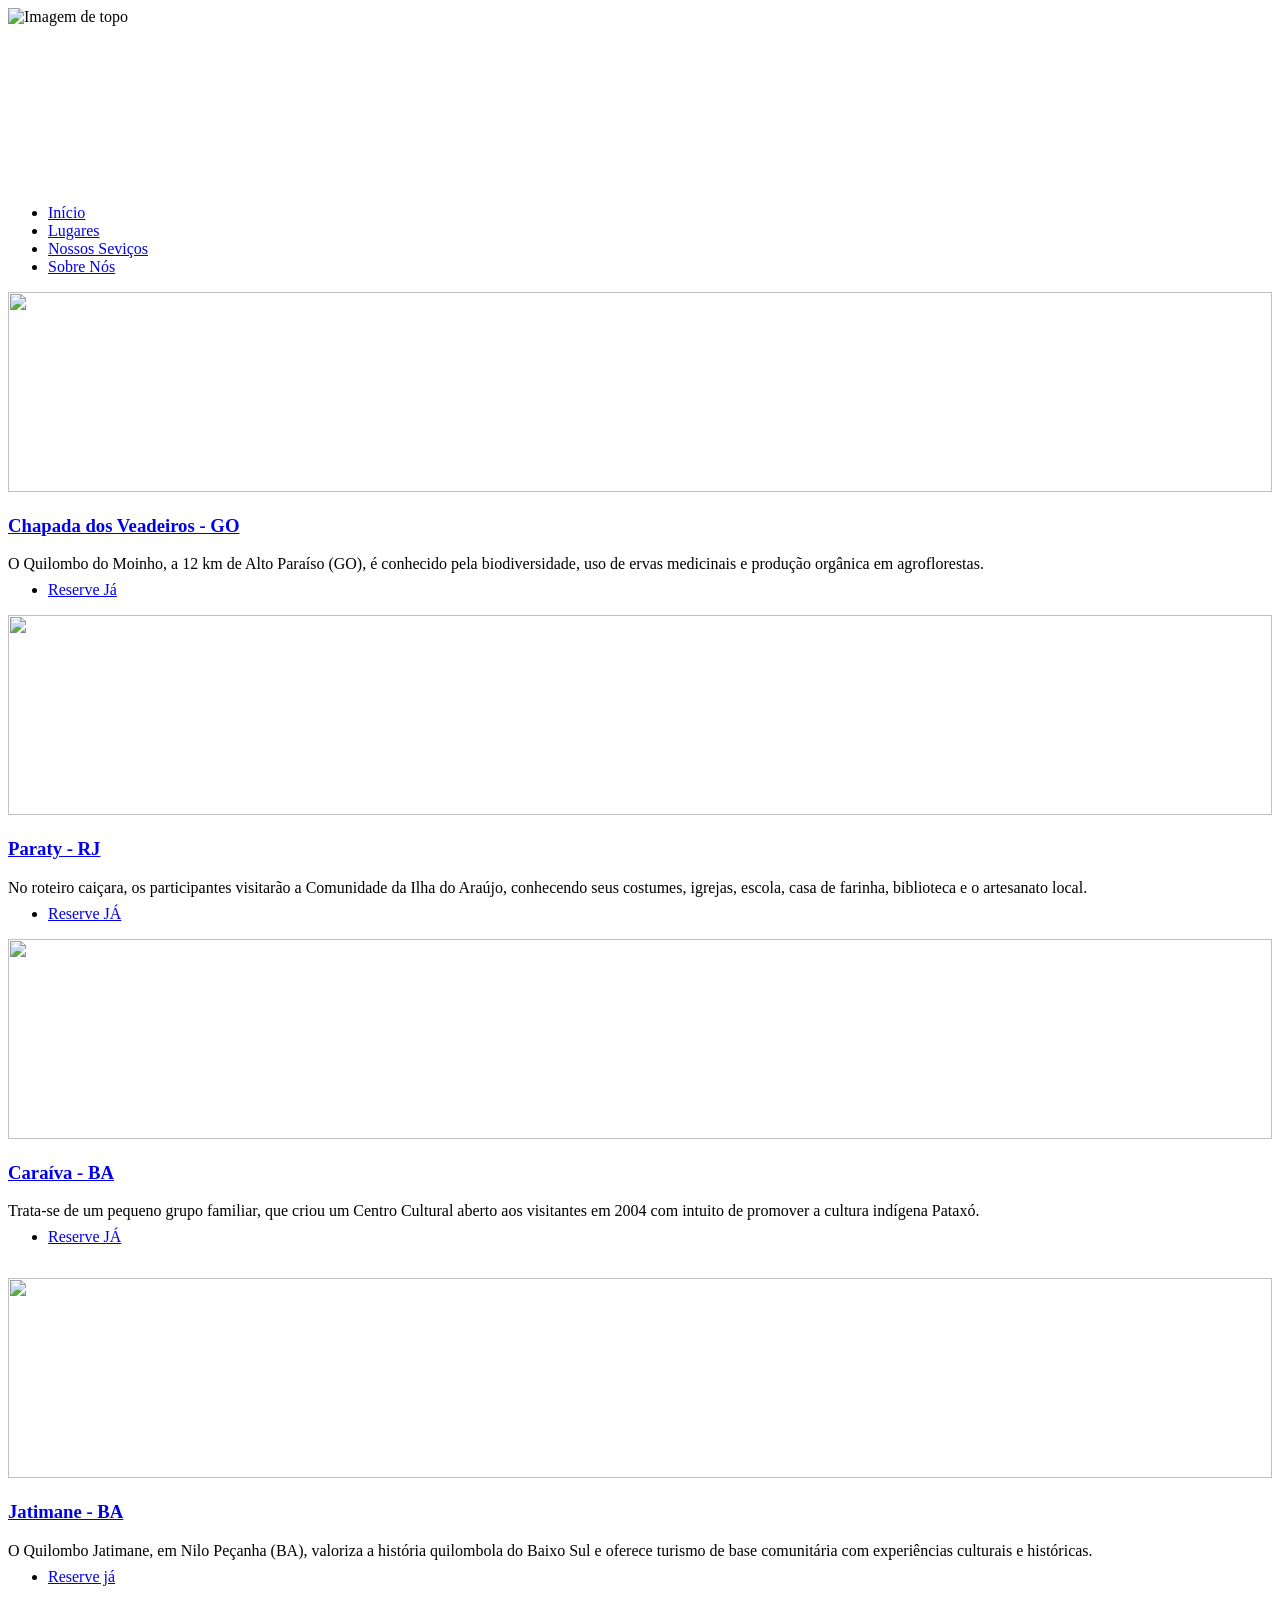
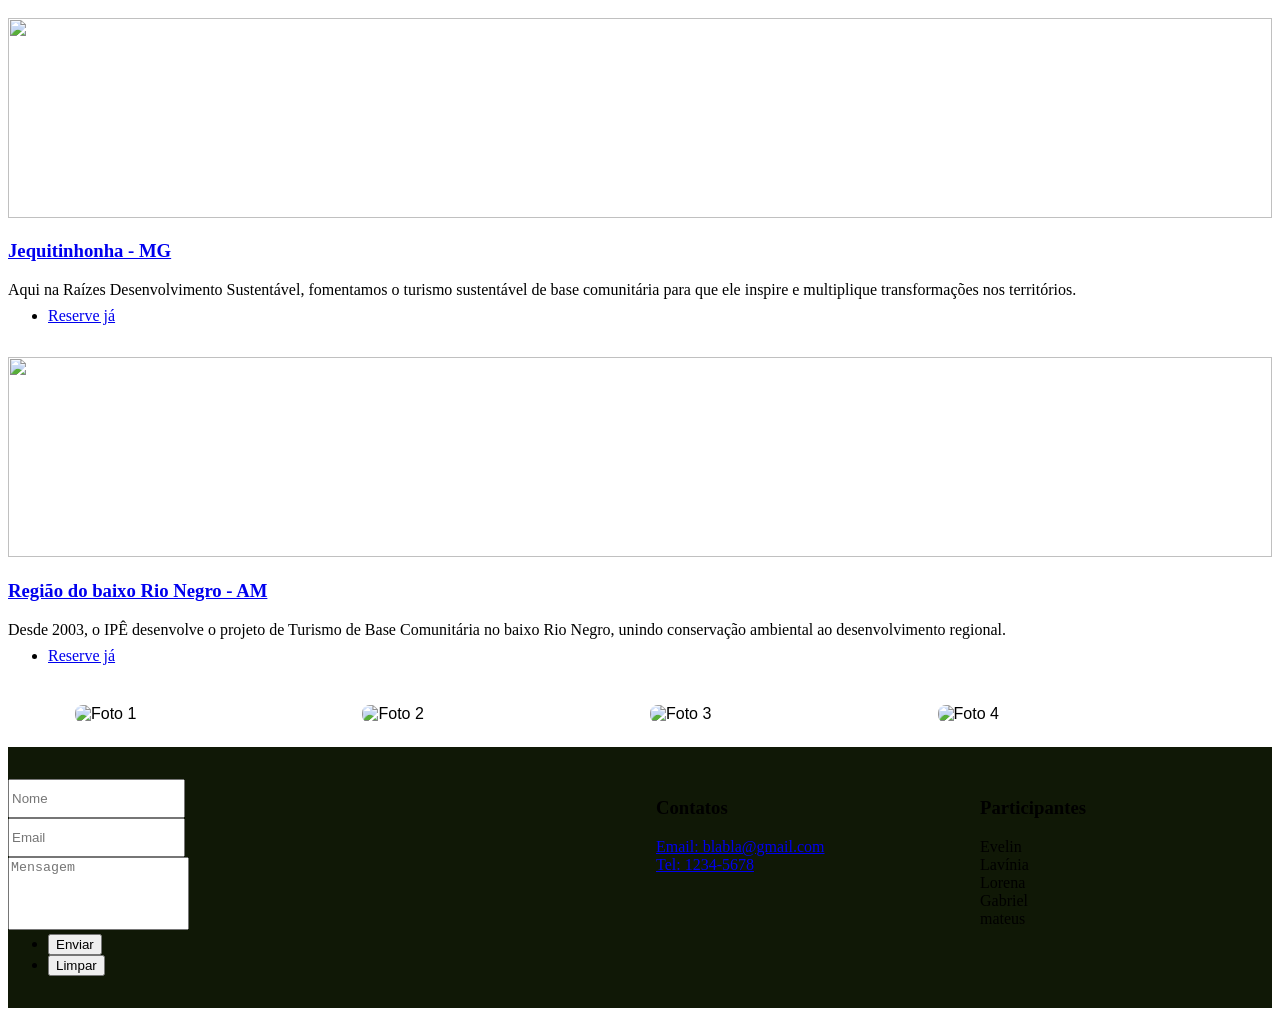
==== left-sidebar.html @ 78291ead "Add files via upload" ====
<!DOCTYPE HTML>

<html>
	<head>
		<title>Produção Textual II</title>
		<meta charset="utf-8" />
		<meta name="viewport" content="width=device-width, initial-scale=1, user-scalable=no" />
		<link rel="stylesheet" href="assets/css/main.css" />
	</head>
	<body class="homepage is-preload">
		<div id="page-wrapper">

<!-- Topo com imagem de fundo -->
<section id="header" class="wrapper" style="position: relative; overflow: hidden; height: 180px;">
  <img src="images/fotobanner.jpg"
       alt="Imagem de topo"
       style="position: absolute; top: 0; left: 0; width: 100%; height: 100%; object-fit: cover; z-index: 0;">
</section>


</section>
			<!-- Menu no topo da página com as opções para o usuário escolher -->
		<nav id="nav">
			<ul>
				<li><a href="index.html">Início</a></li>
				<li><a href="left-sidebar.html">Lugares</a></li>
				<li><a href="nossosservicos.html">Nossos Seviços</a></li>
				<li><a href="no-sidebar.html">Sobre Nós</a></li>
			</ul>
		</nav>
	</section>
 

<!-- Posição dos negocinhos -->
<section id="highlights" class="wrapper style3">
  <div class="container">
    <div class="row aln-center">
      <!-- Primeira linha -->
       

      <div class="col-4 col-12-medium">
        <section class="highlight">
          <a href="#" class="image featured"><img src="images/IMG_1637-1-1200x800-1.jpg" alt="" style="width: 100%; height: 200px; object-fit: cover;" /></a>
          <h3><a href="https://www.gov.br/turismo/pt-br/assuntos/noticias/ultima-visita-tecnica-do-projeto-experiencias-do-brasil-original-acontece-na-chapada-dos-veadeiros-go">Chapada dos Veadeiros - GO</a></h3>
          <p style="margin-bottom: 0.5em;">O Quilombo do Moinho, a 12 km de Alto Paraíso (GO), é conhecido pela biodiversidade, uso de ervas medicinais e produção orgânica em agroflorestas.</p>
          <ul class="actions" style="margin-top: 0.5em;">
            <li><a href="#" class="button style1">Reserve Já</a></li>
          </ul>
        </section>
      </div>
      <div class="col-4 col-12-medium">
        <section class="highlight">
          <a href="#" class="image featured"><img src="images/parati.jpg" alt="" style="width: 100%; height: 200px; object-fit: cover;" /></a>
          <h3><a href="https://www.paratytours.com.br/pt-BR/passeios/cultural/roteiro-caicara">Paraty - RJ</a></h3>
          <p style="margin-bottom: 0.5em;">No roteiro caiçara, os participantes visitarão a Comunidade da Ilha do Araújo, conhecendo seus costumes, igrejas, escola, casa de farinha, biblioteca e o artesanato local.</p>
          <ul class="actions" style="margin-top: 0.5em;">
            <li><a href="#" class="button style1">Reserve JÁ</a></li>
          </ul>
        </section>
      </div>
      <div class="col-4 col-12-medium">
        <section class="highlight">
          <a href="#" class="image featured"><img src="images/boi.jpg" alt="" style="width: 100%; height: 200px; object-fit: cover;" /></a>
          <h3><a href="https://caraiva.com.br/porto-do-boi/">Caraíva - BA</a></h3>
          <p style="margin-bottom: 0.5em;">Trata-se de um pequeno grupo familiar, que criou um Centro Cultural aberto aos visitantes em 2004 com intuito de promover a cultura indígena Pataxó.</p>
          <ul class="actions" style="margin-top: 0.5em;">
            <li><a href="#" class="button style1">Reserve JÁ</a></li>
          </ul>
        </section>
      </div>

      <!-- Segunda linha, com espaço acima -->
      <div class="col-4 col-12-medium" style="margin-top: 2em;">
        <section class="highlight">
          <a href="#" class="image featured"><img src="images/algumlugar1.jpg" alt="" style="width: 100%; height: 200px; object-fit: cover;" /></a>
          <h3><a href="https://www.ba.gov.br/sdr/noticias/2023-09/9944/turismo-de-base-comunitaria-valoriza-cultura-quilombola-do-baixo-sul-da-bahia">Jatimane - BA</a></h3>
          <p style="margin-bottom: 0.5em;">O Quilombo Jatimane, em Nilo Peçanha (BA), valoriza a história quilombola do Baixo Sul e oferece turismo de base comunitária com experiências culturais e históricas.</p>
          <ul class="actions" style="margin-top: 0.5em;">
            <li><a href="#" class="button style1">Reserve já</a></li>
          </ul>
        </section>
      </div>
      <div class="col-4 col-12-medium" style="margin-top: 2em;">
        <section class="highlight">
          <a href="#" class="image featured"><img src="images/mg.jpg" alt="" style="width: 100%; height: 200px; object-fit: cover;" /></a>
          <h3><a href="https://raizesds.com.br/pt/servicos_raizes/fomento-ao-turismo-de-base-comunitaria/">Jequitinhonha - MG</a></h3>
          <p style="margin-bottom: 0.5em;">Aqui na Raízes Desenvolvimento Sustentável, fomentamos o turismo sustentável de base comunitária para que ele inspire e multiplique transformações nos territórios.</p>
          <ul class="actions" style="margin-top: 0.5em;">
            <li><a href="#" class="button style1">Reserve já</a></li>
          </ul>
        </section>
      </div>
      <div class="col-4 col-12-medium" style="margin-top: 2em;">
        <section class="highlight">
          <a href="#" class="image featured"><img src="images/rione.jpeg" alt="" style="width: 100%; height: 200px; object-fit: cover;" /></a>
          <h3><a href="https://ipe.org.br/turismo-de-base-comunitaria/">Região do baixo Rio Negro - AM</a></h3>
          <p style="margin-bottom: 0.5em;">Desde 2003, o IPÊ desenvolve o projeto de Turismo de Base Comunitária no baixo Rio Negro, unindo conservação ambiental ao desenvolvimento regional.</p>
          <ul class="actions" style="margin-top: 0.5em;">
            <li><a href="#" class="button style1">Reserve já</a></li>
          </ul>
        </section>
      </div>
    </div>
  </div>
</section>




<!-- GALERIA DE IMAGENS -->
<section style="
  padding: 1.5em;
  background-color: #ffffff;
  font-family: Arial, sans-serif;
">

  <!-- Grade de imagens -->
  <div id="galeria" style="
    display: flex;
    flex-wrap: wrap;
    justify-content: center;
    gap: 20px;
  ">
    <!-- Imagem 1 -->
    <img src="images/foto1.jpg" alt="Foto 1" class="img-galeria" style="
      width: 22%;
      height: auto;
      border-radius: 8px;
    ">

    <!-- Imagem 2 -->
    <img src="images/foto5.jpg" alt="Foto 2" class="img-galeria" style="
      width: 22%;
      height: auto;
      border-radius: 8px;
    ">

    <!-- Imagem 3 -->
    <img src="images/foto3.jpg" alt="Foto 3" class="img-galeria" style="
      width: 22%;
      height: auto;
      border-radius: 8px;
    ">

    <!-- Imagem 4 -->
    <img src="images/foto4.jpg" alt="Foto 4" class="img-galeria" style="
      width: 22%;
      height: auto;
      border-radius: 8px;
    ">
  </div>

  <!-- Media Query para responsividade -->
  <style>
    @media (max-width: 768px) {
      .img-galeria {
        width: 45% !important; /* Duas por linha */
      }
    }

    @media (max-width: 480px) {
      .img-galeria {
        width: 100% !important; /* Uma por linha */
      }
    }
  </style>
</section>







<!-- Rodapé -->
<footer>
  <section id="footer" class="wrapper" style="padding: 2em 0; background: #101806;">
    <div class="container" style="display: flex; flex-wrap: wrap; gap: 2em; align-items: flex-start;">

      <!-- Coluna do formulário -->
      <div class="col-6 col-12-medium" style="flex: 1;">
        <section>
          <form method="post" action="#">
            <div class="row gtr-25">
              <div class="col-6 col-12-small">
                <input type="text" name="name" id="contact-name" placeholder="Nome" style="height: 2.5em;" />
              </div>
              <div class="col-6 col-12-small">
                <input type="email" name="email" id="contact-email" placeholder="Email" style="height: 2.5em;" />
              </div>
              <div class="col-12">
                <textarea name="message" id="contact-message" placeholder="Mensagem" rows="3" style="resize: none; height: 5em;"></textarea>
              </div>
              <div class="col-12">
                <ul class="actions" style="margin: 0;">
                  <li><input type="submit" class="style1" value="Enviar" /></li>
                  <li><input type="reset" class="style2" value="Limpar" /></li>
                </ul>
              </div>
            </div>
          </form>
        </section>
      </div>

      <!-- Coluna de contatos: Endereço, Social, Email e Telefone lado a lado -->
      <div class="col-6 col-12-medium" style="flex: 1;">
        <section class="feature-list small">
          <div style="display: flex; flex-wrap: wrap; gap: 2em; justify-content: space-between;">

            <!-- Endereço -->
            <div style="flex: 1; min-width: 200px;">
              <section>
                <h3 class="icon solid fa-home">Contatos</h3>
                <p>
					<a href="#">Email: blabla@gmail.com</a><br />
					<a href="#">Tel: 1234-5678</a><br />
                </p>
              </section>
            </div>

            <!-- Redes Sociais -->
            <div style="flex: 1; min-width: 200px;">
              <section>
                <h3 class="icon solid fa-comment">Participantes</h3>
                <p>
                  <a>Evelin</a><br />
                  <a>Lavínia</a><br />
                  <a>Lorena</a><br />
                  <a>Gabriel</a><br />
                  <a>mateus</a><br />
                </p>
              </section>
            </div>

            <!-- Email -->
            <div style="flex: 1; min-width: 200px;">


		<!-- Scripts -->
			<script src="assets/js/jquery.min.js"></script>
			<script src="assets/js/jquery.dropotron.min.js"></script>
			<script src="assets/js/browser.min.js"></script>
			<script src="assets/js/breakpoints.min.js"></script>
			<script src="assets/js/util.js"></script>
			<script src="assets/js/main.js"></script>

	</body>
</html>
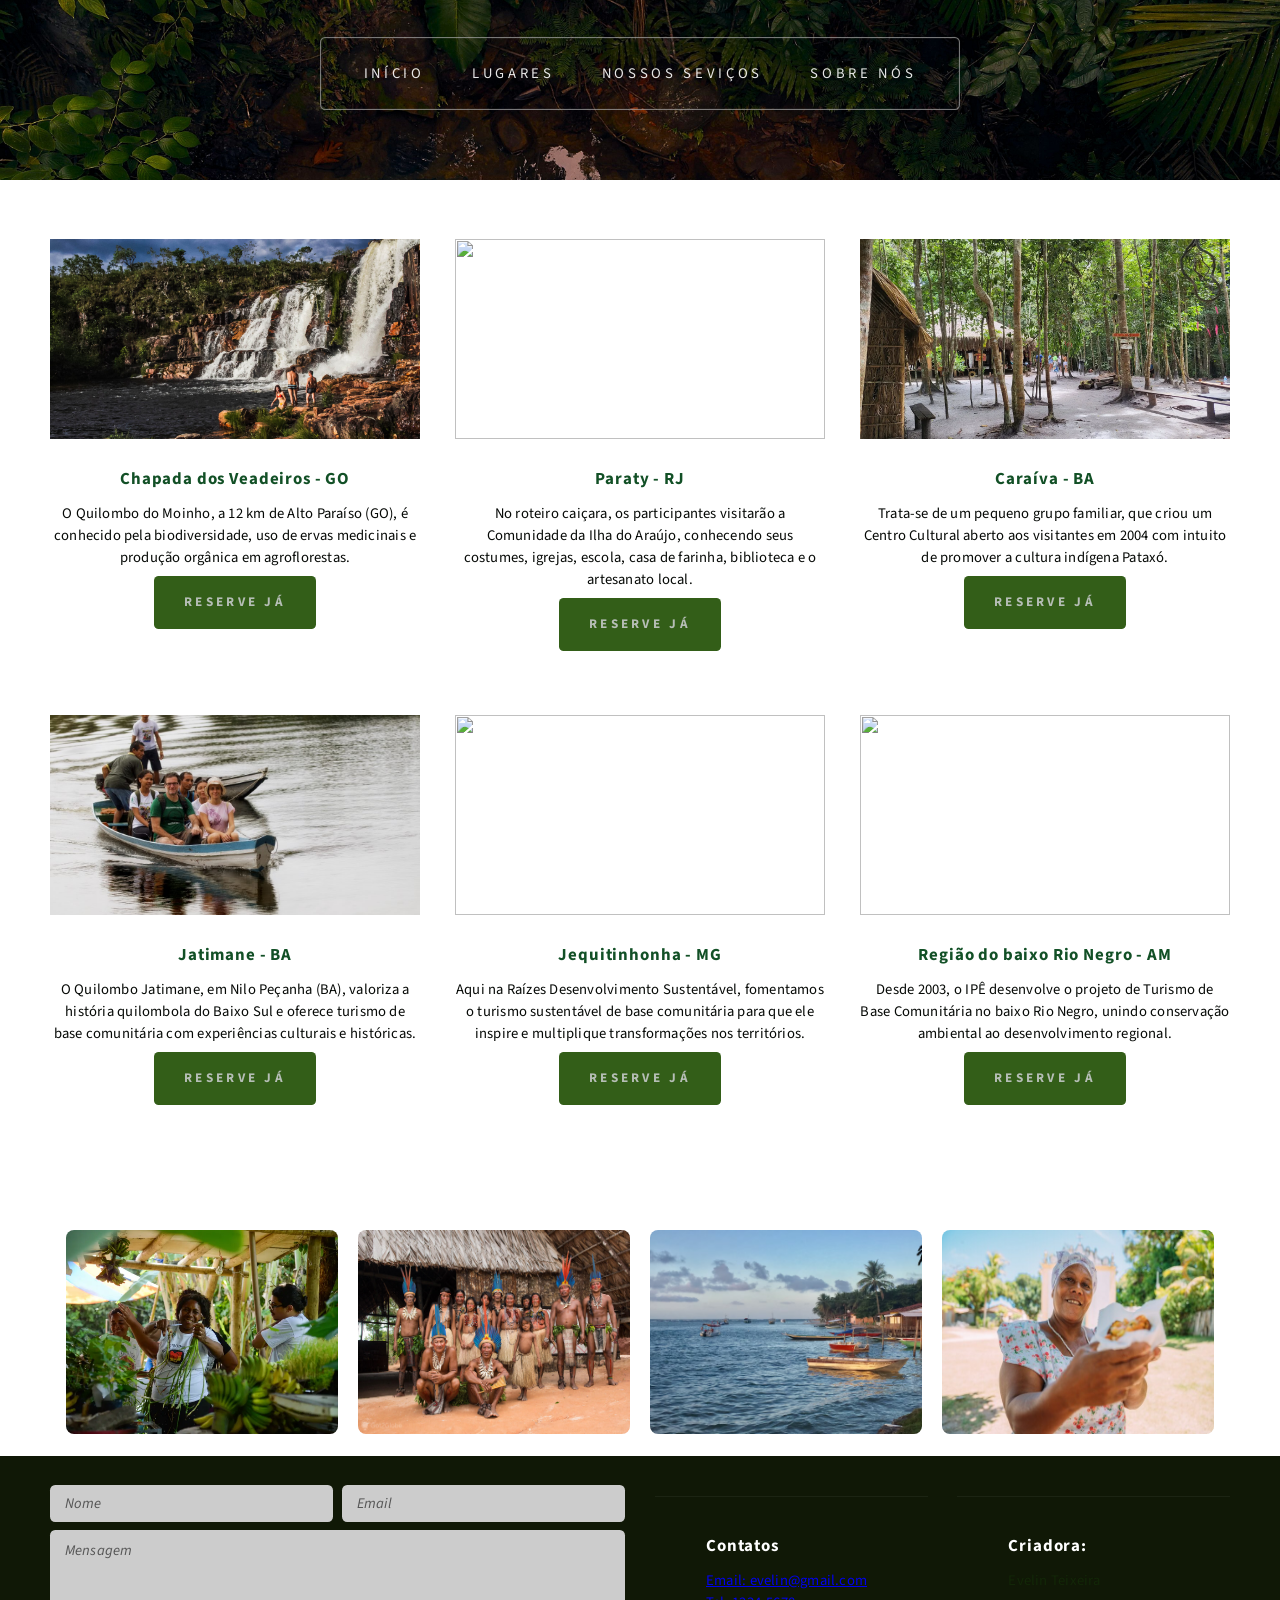
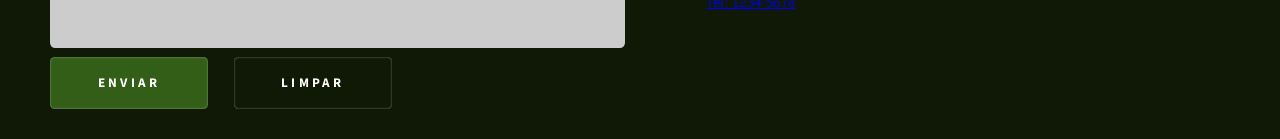
==== commit cee90fba: "Update left-sidebar.html" ====
--- a/left-sidebar.html
+++ b/left-sidebar.html
@@ -10,16 +10,13 @@
 	<body class="homepage is-preload">
 		<div id="page-wrapper">
 
-<!-- Topo com imagem de fundo -->
 <section id="header" class="wrapper" style="position: relative; overflow: hidden; height: 180px;">
   <img src="images/fotobanner.jpg"
        alt="Imagem de topo"
        style="position: absolute; top: 0; left: 0; width: 100%; height: 100%; object-fit: cover; z-index: 0;">
 </section>
 
-
-</section>
-			<!-- Menu no topo da página com as opções para o usuário escolher -->
+</section>
 		<nav id="nav">
 			<ul>
 				<li><a href="index.html">Início</a></li>
@@ -31,11 +28,9 @@
 	</section>
  
 
-<!-- Posição dos negocinhos -->
 <section id="highlights" class="wrapper style3">
   <div class="container">
     <div class="row aln-center">
-      <!-- Primeira linha -->
        
 
       <div class="col-4 col-12-medium">
@@ -68,8 +63,6 @@
           </ul>
         </section>
       </div>
-
-      <!-- Segunda linha, com espaço acima -->
       <div class="col-4 col-12-medium" style="margin-top: 2em;">
         <section class="highlight">
           <a href="#" class="image featured"><img src="images/algumlugar1.jpg" alt="" style="width: 100%; height: 200px; object-fit: cover;" /></a>
@@ -104,45 +97,37 @@
   </div>
 </section>
 
-
-
-
-<!-- GALERIA DE IMAGENS -->
 <section style="
   padding: 1.5em;
   background-color: #ffffff;
   font-family: Arial, sans-serif;
 ">
 
-  <!-- Grade de imagens -->
   <div id="galeria" style="
     display: flex;
     flex-wrap: wrap;
     justify-content: center;
     gap: 20px;
   ">
-    <!-- Imagem 1 -->
+ 
     <img src="images/foto1.jpg" alt="Foto 1" class="img-galeria" style="
       width: 22%;
       height: auto;
       border-radius: 8px;
     ">
 
-    <!-- Imagem 2 -->
     <img src="images/foto5.jpg" alt="Foto 2" class="img-galeria" style="
       width: 22%;
       height: auto;
       border-radius: 8px;
     ">
 
-    <!-- Imagem 3 -->
     <img src="images/foto3.jpg" alt="Foto 3" class="img-galeria" style="
       width: 22%;
       height: auto;
       border-radius: 8px;
     ">
 
-    <!-- Imagem 4 -->
     <img src="images/foto4.jpg" alt="Foto 4" class="img-galeria" style="
       width: 22%;
       height: auto;
@@ -150,34 +135,25 @@
     ">
   </div>
 
-  <!-- Media Query para responsividade -->
   <style>
     @media (max-width: 768px) {
       .img-galeria {
-        width: 45% !important; /* Duas por linha */
+        width: 45% !important;
       }
     }
 
     @media (max-width: 480px) {
       .img-galeria {
-        width: 100% !important; /* Uma por linha */
+        width: 100% !important; 
       }
     }
   </style>
 </section>
 
-
-
-
-
-
-
-<!-- Rodapé -->
 <footer>
   <section id="footer" class="wrapper" style="padding: 2em 0; background: #101806;">
     <div class="container" style="display: flex; flex-wrap: wrap; gap: 2em; align-items: flex-start;">
 
-      <!-- Coluna do formulário -->
       <div class="col-6 col-12-medium" style="flex: 1;">
         <section>
           <form method="post" action="#">
@@ -202,41 +178,31 @@
         </section>
       </div>
 
-      <!-- Coluna de contatos: Endereço, Social, Email e Telefone lado a lado -->
       <div class="col-6 col-12-medium" style="flex: 1;">
         <section class="feature-list small">
           <div style="display: flex; flex-wrap: wrap; gap: 2em; justify-content: space-between;">
 
-            <!-- Endereço -->
             <div style="flex: 1; min-width: 200px;">
               <section>
                 <h3 class="icon solid fa-home">Contatos</h3>
                 <p>
-					<a href="#">Email: blabla@gmail.com</a><br />
+					<a href="#">Email: evelin@gmail.com</a><br />
 					<a href="#">Tel: 1234-5678</a><br />
                 </p>
               </section>
             </div>
 
-            <!-- Redes Sociais -->
             <div style="flex: 1; min-width: 200px;">
               <section>
-                <h3 class="icon solid fa-comment">Participantes</h3>
+                <h3 class="icon solid fa-comment">Criadora:</h3>
                 <p>
-                  <a>Evelin</a><br />
-                  <a>Lavínia</a><br />
-                  <a>Lorena</a><br />
-                  <a>Gabriel</a><br />
-                  <a>mateus</a><br />
+                  <a>Evelin Teixeira</a><br />
                 </p>
               </section>
             </div>
 
-            <!-- Email -->
             <div style="flex: 1; min-width: 200px;">
 
-
-		<!-- Scripts -->
 			<script src="assets/js/jquery.min.js"></script>
 			<script src="assets/js/jquery.dropotron.min.js"></script>
 			<script src="assets/js/browser.min.js"></script>
@@ -245,4 +211,4 @@
 			<script src="assets/js/main.js"></script>
 
 	</body>
-</html>+</html>
--- a/assets/css/main.css
+++ b/assets/css/main.css
@@ -0,0 +1,3123 @@
+@import url("fontawesome-all.min.css");
+@import url("https://fonts.googleapis.com/css?family=Source+Sans+Pro:400,400italic,700,900");
+
+
+html, body, div, span, applet, object,
+iframe, h1, h2, h3, h4, h5, h6, p, blockquote,
+pre, a, abbr, acronym, address, big, cite,
+code, del, dfn, em, img, ins, kbd, q, s, samp,
+small, strike, strong, sub, sup, tt, var, b,
+u, i, center, dl, dt, dd, ol, ul, li, fieldset,
+form, label, legend, table, caption, tbody,
+tfoot, thead, tr, th, td, article, aside,
+canvas, details, embed, figure, figcaption,
+footer, header, hgroup, menu, nav, output, ruby,
+section, summary, time, mark, audio, video {
+	margin: 0;
+	padding: 0;
+	border: 0;
+	font-size: 100%;
+	font: inherit;
+	vertical-align: baseline;}
+
+article, aside, details, figcaption, figure,
+footer, header, hgroup, menu, nav, section {
+	display: block;}
+
+body {
+	line-height: 1;
+}
+
+ol, ul {
+	list-style: none;
+}
+
+blockquote, q {
+	quotes: none;
+}
+
+	blockquote:before, blockquote:after, q:before, q:after {
+		content: '';
+		content: none;
+	}
+
+table {
+	border-collapse: collapse;
+	border-spacing: 0;
+}
+
+body {
+	-webkit-text-size-adjust: none;
+}
+
+mark {
+	background-color: transparent;
+	color: rgb(182, 13, 13);
+}
+
+input::-moz-focus-inner {
+	border: 0;
+	padding: 0;
+}
+
+input, select, textarea {
+	-moz-appearance: none;
+	-webkit-appearance: none;
+	-ms-appearance: none;
+	appearance: none;
+}
+
+
+
+
+/* Basic */
+
+	@-ms-viewport {
+		width: device-width;
+	}
+
+	html {
+		box-sizing: border-box;
+	}
+
+	*, *:before, *:after {
+		box-sizing: inherit;
+	}
+
+	body.is-preload *, body.is-preload *:before, body.is-preload *:after {
+		-moz-animation: none !important;
+		-webkit-animation: none !important;
+		-ms-animation: none !important;
+		animation: none !important;
+		-moz-transition: none !important;
+		-webkit-transition: none !important;
+		-ms-transition: none !important;
+		transition: none !important;
+	}
+
+
+	/*Fonte e cor dos textos do site*/
+	body, input, textarea, select {
+		font-family: 'Source Sans Pro', sans-serif;
+		font-weight: 400;
+		color: #060906;
+		font-size: 50pt;
+		line-height: 1.75em;
+		letter-spacing: 0.025em;
+	}
+
+
+	
+	/*Fonte e tamanho dos titulos e sutitulos da Aba lugares*/
+	h1, h2, h3, h4, h5, h6 {
+		font-weight: 700;
+		color: #157418;
+	}
+/*Fonte e tamanho dos titulos principais*/
+		h1 a, h2 a, h3 a, h4 a, h5 a, h6 a {
+			color: rgb(18, 80, 38);
+			text-decoration: none;
+		}
+
+	
+
+	
+	
+	
+
+	/*Organização dos botões e espaçamento da página lugares*/
+	sub {
+		position: relative;
+		top: 0.5em;
+		font-size: 0.8em;
+	}
+
+	sup {
+		position: relative;
+		top: -0.5em;
+		font-size: 0.8em;
+	}
+
+	.nobr {
+		white-space: nowrap;
+	}
+
+	br.clear {
+		clear: both;
+	}
+
+	p, ul, ol, dl, table, blockquote, form {
+		margin-bottom: 2em;
+	}
+
+
+
+
+
+.container {
+	margin: 0 auto;
+	max-width: 100%;
+	width: 68em;
+
+	/* Flexibilidade do Container */
+}
+
+		@media screen and (max-width: 1680px) {
+
+			.container {
+				width: 70em;
+			}
+
+		}
+
+		@media screen and (max-width: 1280px) {
+
+			.container {
+				width: calc(100% - 100px);
+			}
+
+		}
+
+		@media screen and (max-width: 980px) {
+
+			.container {
+				width: calc(100% - 100px);
+			}
+
+		}
+
+		@media screen and (max-width: 736px) {
+
+			.container {
+				width: calc(100% - 40px);
+			}
+
+		}
+
+
+
+/* Row */   /* Daqui para baixo é como as colunas se comportam/fLexibilidade das colunas */
+
+	.row {
+		display: flex;
+		flex-wrap: wrap;
+		box-sizing: border-box;
+		align-items: stretch;
+	}
+
+		.row > * {
+			box-sizing: border-box;
+		}
+
+		.row.gtr-uniform > * > :last-child {
+			margin-bottom: 0;
+		}
+
+		.row.aln-left {
+			justify-content: flex-start;
+		}
+
+		.row.aln-center {
+			justify-content: center;
+		}
+
+		.row.aln-right {
+			justify-content: flex-end;
+		}
+
+		.row.aln-top {
+			align-items: flex-start;
+		}
+
+		.row.aln-middle {
+			align-items: center;
+		}
+
+		.row.aln-bottom {
+			align-items: flex-end;
+		}
+
+		.row > .imp {
+			order: -1;
+		}
+
+		.row > .col-1 {
+			width: 8.33333%;
+		}
+
+		.row > .off-1 {
+			margin-left: 8.33333%;
+		}
+
+		.row > .col-2 {
+			width: 16.66667%;
+		}
+
+		.row > .off-2 {
+			margin-left: 16.66667%;
+		}
+
+		.row > .col-3 {
+			width: 25%;
+		}
+
+		.row > .off-3 {
+			margin-left: 25%;
+		}
+
+		.row > .col-4 {
+			width: 33.33333%;
+		}
+
+		.row > .off-4 {
+			margin-left: 33.33333%;
+		}
+
+		.row > .col-5 {
+			width: 41.66667%;
+		}
+
+		.row > .off-5 {
+			margin-left: 41.66667%;
+		}
+
+		.row > .col-6 {
+			width: 50%;
+		}
+
+		.row > .off-6 {
+			margin-left: 50%;
+		}
+
+		.row > .col-7 {
+			width: 58.33333%;
+		}
+
+		.row > .off-7 {
+			margin-left: 58.33333%;
+		}
+
+		.row > .col-8 {
+			width: 66.66667%;
+		}
+
+		.row > .off-8 {
+			margin-left: 66.66667%;
+		}
+
+		.row > .col-9 {
+			width: 75%;
+		}
+
+		.row > .off-9 {
+			margin-left: 75%;
+		}
+
+		.row > .col-10 {
+			width: 83.33333%;
+		}
+
+		.row > .off-10 {
+			margin-left: 83.33333%;
+		}
+
+		.row > .col-11 {
+			width: 91.66667%;
+		}
+
+		.row > .off-11 {
+			margin-left: 91.66667%;
+		}
+
+		.row > .col-12 {
+			width: 100%;
+		}
+
+		.row > .off-12 {
+			margin-left: 100%;
+		}
+
+		.row.gtr-0 {
+			margin-top: 0px;
+			margin-left: 0px;
+		}
+
+			.row.gtr-0 > * {
+				padding: 0px 0 0 0px;
+			}
+
+			.row.gtr-0.gtr-uniform {
+				margin-top: 0px;
+			}
+
+				.row.gtr-0.gtr-uniform > * {
+					padding-top: 0px;
+				}
+
+		.row.gtr-25 {
+			margin-top: -12.5px;
+			margin-left: -12.5px;
+		}
+
+			.row.gtr-25 > * {
+				padding: 12.5px 0 0 12.5px;
+			}
+
+			.row.gtr-25.gtr-uniform {
+				margin-top: -12.5px;
+			}
+
+				.row.gtr-25.gtr-uniform > * {
+					padding-top: 12.5px;
+				}
+
+		.row.gtr-50 {
+			margin-top: -25px;
+			margin-left: -25px;
+		}
+
+			.row.gtr-50 > * {
+				padding: 25px 0 0 25px;
+			}
+
+			.row.gtr-50.gtr-uniform {
+				margin-top: -25px;
+			}
+
+				.row.gtr-50.gtr-uniform > * {
+					padding-top: 25px;
+				}
+
+		.row {
+			margin-top: -50px;
+			margin-left: -50px;
+		}
+
+			.row > * {
+				padding: 50px 0 0 50px;
+			}
+
+			.row.gtr-uniform {
+				margin-top: -50px;
+			}
+
+				.row.gtr-uniform > * {
+					padding-top: 50px;
+				}
+
+		.row.gtr-150 {
+			margin-top: -75px;
+			margin-left: -75px;
+		}
+
+			.row.gtr-150 > * {
+				padding: 75px 0 0 75px;
+			}
+
+			.row.gtr-150.gtr-uniform {
+				margin-top: -75px;
+			}
+
+				.row.gtr-150.gtr-uniform > * {
+					padding-top: 75px;
+				}
+
+		.row.gtr-200 {
+			margin-top: -100px;
+			margin-left: -100px;
+		}
+
+			.row.gtr-200 > * {
+				padding: 100px 0 0 100px;
+			}
+
+			.row.gtr-200.gtr-uniform {
+				margin-top: -100px;
+			}
+
+				.row.gtr-200.gtr-uniform > * {
+					padding-top: 100px;
+				}
+
+		@media screen and (max-width: 1680px) {
+
+			.row {
+				display: flex;
+				flex-wrap: wrap;
+				box-sizing: border-box;
+				align-items: stretch;
+			}
+
+				.row > * {
+					box-sizing: border-box;
+				}
+
+				.row.gtr-uniform > * > :last-child {
+					margin-bottom: 0;
+				}
+
+				.row.aln-left {
+					justify-content: flex-start;
+				}
+
+				.row.aln-center {
+					justify-content: center;
+				}
+
+				.row.aln-right {
+					justify-content: flex-end;
+				}
+
+				.row.aln-top {
+					align-items: flex-start;
+				}
+
+				.row.aln-middle {
+					align-items: center;
+				}
+
+				.row.aln-bottom {
+					align-items: flex-end;
+				}
+
+				.row > .imp-xlarge {
+					order: -1;
+				}
+
+				.row > .col-1-xlarge {
+					width: 8.33333%;
+				}
+
+				.row > .off-1-xlarge {
+					margin-left: 8.33333%;
+				}
+
+				.row > .col-2-xlarge {
+					width: 16.66667%;
+				}
+
+				.row > .off-2-xlarge {
+					margin-left: 16.66667%;
+				}
+
+				.row > .col-3-xlarge {
+					width: 25%;
+				}
+
+				.row > .off-3-xlarge {
+					margin-left: 25%;
+				}
+
+				.row > .col-4-xlarge {
+					width: 33.33333%;
+				}
+
+				.row > .off-4-xlarge {
+					margin-left: 33.33333%;
+				}
+
+				.row > .col-5-xlarge {
+					width: 41.66667%;
+				}
+
+				.row > .off-5-xlarge {
+					margin-left: 41.66667%;
+				}
+
+				.row > .col-6-xlarge {
+					width: 50%;
+				}
+
+				.row > .off-6-xlarge {
+					margin-left: 50%;
+				}
+
+				.row > .col-7-xlarge {
+					width: 58.33333%;
+				}
+
+				.row > .off-7-xlarge {
+					margin-left: 58.33333%;
+				}
+
+				.row > .col-8-xlarge {
+					width: 66.66667%;
+				}
+
+				.row > .off-8-xlarge {
+					margin-left: 66.66667%;
+				}
+
+				.row > .col-9-xlarge {
+					width: 75%;
+				}
+
+				.row > .off-9-xlarge {
+					margin-left: 75%;
+				}
+
+				.row > .col-10-xlarge {
+					width: 83.33333%;
+				}
+
+				.row > .off-10-xlarge {
+					margin-left: 83.33333%;
+				}
+
+				.row > .col-11-xlarge {
+					width: 91.66667%;
+				}
+
+				.row > .off-11-xlarge {
+					margin-left: 91.66667%;
+				}
+
+				.row > .col-12-xlarge {
+					width: 100%;
+				}
+
+				.row > .off-12-xlarge {
+					margin-left: 100%;
+				}
+
+				.row.gtr-0 {
+					margin-top: 0px;
+					margin-left: 0px;
+				}
+
+					.row.gtr-0 > * {
+						padding: 0px 0 0 0px;
+					}
+
+					.row.gtr-0.gtr-uniform {
+						margin-top: 0px;
+					}
+
+						.row.gtr-0.gtr-uniform > * {
+							padding-top: 0px;
+						}
+
+				.row.gtr-25 {
+					margin-top: -12.5px;
+					margin-left: -12.5px;
+				}
+
+					.row.gtr-25 > * {
+						padding: 12.5px 0 0 12.5px;
+					}
+
+					.row.gtr-25.gtr-uniform {
+						margin-top: -12.5px;
+					}
+
+						.row.gtr-25.gtr-uniform > * {
+							padding-top: 12.5px;
+						}
+
+				.row.gtr-50 {
+					margin-top: -25px;
+					margin-left: -25px;
+				}
+
+					.row.gtr-50 > * {
+						padding: 25px 0 0 25px;
+					}
+
+					.row.gtr-50.gtr-uniform {
+						margin-top: -25px;
+					}
+
+						.row.gtr-50.gtr-uniform > * {
+							padding-top: 25px;
+						}
+
+				.row {
+					margin-top: -50px;
+					margin-left: -50px;
+				}
+
+					.row > * {
+						padding: 50px 0 0 50px;
+					}
+
+					.row.gtr-uniform {
+						margin-top: -50px;
+					}
+
+						.row.gtr-uniform > * {
+							padding-top: 50px;
+						}
+
+				.row.gtr-150 {
+					margin-top: -75px;
+					margin-left: -75px;
+				}
+
+					.row.gtr-150 > * {
+						padding: 75px 0 0 75px;
+					}
+
+					.row.gtr-150.gtr-uniform {
+						margin-top: -75px;
+					}
+
+						.row.gtr-150.gtr-uniform > * {
+							padding-top: 75px;
+						}
+
+				.row.gtr-200 {
+					margin-top: -100px;
+					margin-left: -100px;
+				}
+
+					.row.gtr-200 > * {
+						padding: 100px 0 0 100px;
+					}
+
+					.row.gtr-200.gtr-uniform {
+						margin-top: -100px;
+					}
+
+						.row.gtr-200.gtr-uniform > * {
+							padding-top: 100px;
+						}
+
+		}
+
+		@media screen and (max-width: 1280px) {
+
+			.row {
+				display: flex;
+				flex-wrap: wrap;
+				box-sizing: border-box;
+				align-items: stretch;
+			}
+
+				.row > * {
+					box-sizing: border-box;
+				}
+
+				.row.gtr-uniform > * > :last-child {
+					margin-bottom: 0;
+				}
+
+				.row.aln-left {
+					justify-content: flex-start;
+				}
+
+				.row.aln-center {
+					justify-content: center;
+				}
+
+				.row.aln-right {
+					justify-content: flex-end;
+				}
+
+				.row.aln-top {
+					align-items: flex-start;
+				}
+
+				.row.aln-middle {
+					align-items: center;
+				}
+
+				.row.aln-bottom {
+					align-items: flex-end;
+				}
+
+				.row > .imp-large {
+					order: -1;
+				}
+
+				.row > .col-1-large {
+					width: 8.33333%;
+				}
+
+				.row > .off-1-large {
+					margin-left: 8.33333%;
+				}
+
+				.row > .col-2-large {
+					width: 16.66667%;
+				}
+
+				.row > .off-2-large {
+					margin-left: 16.66667%;
+				}
+
+				.row > .col-3-large {
+					width: 25%;
+				}
+
+				.row > .off-3-large {
+					margin-left: 25%;
+				}
+
+				.row > .col-4-large {
+					width: 33.33333%;
+				}
+
+				.row > .off-4-large {
+					margin-left: 33.33333%;
+				}
+
+				.row > .col-5-large {
+					width: 41.66667%;
+				}
+
+				.row > .off-5-large {
+					margin-left: 41.66667%;
+				}
+
+				.row > .col-6-large {
+					width: 50%;
+				}
+
+				.row > .off-6-large {
+					margin-left: 50%;
+				}
+
+				.row > .col-7-large {
+					width: 58.33333%;
+				}
+
+				.row > .off-7-large {
+					margin-left: 58.33333%;
+				}
+
+				.row > .col-8-large {
+					width: 66.66667%;
+				}
+
+				.row > .off-8-large {
+					margin-left: 66.66667%;
+				}
+
+				.row > .col-9-large {
+					width: 75%;
+				}
+
+				.row > .off-9-large {
+					margin-left: 75%;
+				}
+
+				.row > .col-10-large {
+					width: 83.33333%;
+				}
+
+				.row > .off-10-large {
+					margin-left: 83.33333%;
+				}
+
+				.row > .col-11-large {
+					width: 91.66667%;
+				}
+
+				.row > .off-11-large {
+					margin-left: 91.66667%;
+				}
+
+				.row > .col-12-large {
+					width: 100%;
+				}
+
+				.row > .off-12-large {
+					margin-left: 100%;
+				}
+
+				.row.gtr-0 {
+					margin-top: 0px;
+					margin-left: 0px;
+				}
+
+					.row.gtr-0 > * {
+						padding: 0px 0 0 0px;
+					}
+
+					.row.gtr-0.gtr-uniform {
+						margin-top: 0px;
+					}
+
+						.row.gtr-0.gtr-uniform > * {
+							padding-top: 0px;
+						}
+
+				.row.gtr-25 {
+					margin-top: -8.75px;
+					margin-left: -8.75px;
+				}
+
+					.row.gtr-25 > * {
+						padding: 8.75px 0 0 8.75px;
+					}
+
+					.row.gtr-25.gtr-uniform {
+						margin-top: -8.75px;
+					}
+
+						.row.gtr-25.gtr-uniform > * {
+							padding-top: 8.75px;
+						}
+
+				.row.gtr-50 {
+					margin-top: -17.5px;
+					margin-left: -17.5px;
+				}
+
+					.row.gtr-50 > * {
+						padding: 17.5px 0 0 17.5px;
+					}
+
+					.row.gtr-50.gtr-uniform {
+						margin-top: -17.5px;
+					}
+
+						.row.gtr-50.gtr-uniform > * {
+							padding-top: 17.5px;
+						}
+
+				.row {
+					margin-top: -35px;
+					margin-left: -35px;
+				}
+
+					.row > * {
+						padding: 35px 0 0 35px;
+					}
+
+					.row.gtr-uniform {
+						margin-top: -35px;
+					}
+
+						.row.gtr-uniform > * {
+							padding-top: 35px;
+						}
+
+				.row.gtr-150 {
+					margin-top: -52.5px;
+					margin-left: -52.5px;
+				}
+
+					.row.gtr-150 > * {
+						padding: 52.5px 0 0 52.5px;
+					}
+
+					.row.gtr-150.gtr-uniform {
+						margin-top: -52.5px;
+					}
+
+						.row.gtr-150.gtr-uniform > * {
+							padding-top: 52.5px;
+						}
+
+				.row.gtr-200 {
+					margin-top: -70px;
+					margin-left: -70px;
+				}
+
+					.row.gtr-200 > * {
+						padding: 70px 0 0 70px;
+					}
+
+					.row.gtr-200.gtr-uniform {
+						margin-top: -70px;
+					}
+
+						.row.gtr-200.gtr-uniform > * {
+							padding-top: 70px;
+						}
+
+		}
+
+		@media screen and (max-width: 980px) {
+
+			.row {
+				display: flex;
+				flex-wrap: wrap;
+				box-sizing: border-box;
+				align-items: stretch;
+			}
+
+				.row > * {
+					box-sizing: border-box;
+				}
+
+				.row.gtr-uniform > * > :last-child {
+					margin-bottom: 0;
+				}
+
+				.row.aln-left {
+					justify-content: flex-start;
+				}
+
+				.row.aln-center {
+					justify-content: center;
+				}
+
+				.row.aln-right {
+					justify-content: flex-end;
+				}
+
+				.row.aln-top {
+					align-items: flex-start;
+				}
+
+				.row.aln-middle {
+					align-items: center;
+				}
+
+				.row.aln-bottom {
+					align-items: flex-end;
+				}
+
+				.row > .imp-medium {
+					order: -1;
+				}
+
+				.row > .col-1-medium {
+					width: 8.33333%;
+				}
+
+				.row > .off-1-medium {
+					margin-left: 8.33333%;
+				}
+
+				.row > .col-2-medium {
+					width: 16.66667%;
+				}
+
+				.row > .off-2-medium {
+					margin-left: 16.66667%;
+				}
+
+				.row > .col-3-medium {
+					width: 25%;
+				}
+
+				.row > .off-3-medium {
+					margin-left: 25%;
+				}
+
+				.row > .col-4-medium {
+					width: 33.33333%;
+				}
+
+				.row > .off-4-medium {
+					margin-left: 33.33333%;
+				}
+
+				.row > .col-5-medium {
+					width: 41.66667%;
+				}
+
+				.row > .off-5-medium {
+					margin-left: 41.66667%;
+				}
+
+				.row > .col-6-medium {
+					width: 50%;
+				}
+
+				.row > .off-6-medium {
+					margin-left: 50%;
+				}
+
+				.row > .col-7-medium {
+					width: 58.33333%;
+				}
+
+				.row > .off-7-medium {
+					margin-left: 58.33333%;
+				}
+
+				.row > .col-8-medium {
+					width: 66.66667%;
+				}
+
+				.row > .off-8-medium {
+					margin-left: 66.66667%;
+				}
+
+				.row > .col-9-medium {
+					width: 75%;
+				}
+
+				.row > .off-9-medium {
+					margin-left: 75%;
+				}
+
+				.row > .col-10-medium {
+					width: 83.33333%;
+				}
+
+				.row > .off-10-medium {
+					margin-left: 83.33333%;
+				}
+
+				.row > .col-11-medium {
+					width: 91.66667%;
+				}
+
+				.row > .off-11-medium {
+					margin-left: 91.66667%;
+				}
+
+				.row > .col-12-medium {
+					width: 100%;
+				}
+
+				.row > .off-12-medium {
+					margin-left: 100%;
+				}
+
+				.row.gtr-0 {
+					margin-top: 0px;
+					margin-left: 0px;
+				}
+
+					.row.gtr-0 > * {
+						padding: 0px 0 0 0px;
+					}
+
+					.row.gtr-0.gtr-uniform {
+						margin-top: 0px;
+					}
+
+						.row.gtr-0.gtr-uniform > * {
+							padding-top: 0px;
+						}
+
+				.row.gtr-25 {
+					margin-top: -12.5px;
+					margin-left: -12.5px;
+				}
+
+					.row.gtr-25 > * {
+						padding: 12.5px 0 0 12.5px;
+					}
+
+					.row.gtr-25.gtr-uniform {
+						margin-top: -12.5px;
+					}
+
+						.row.gtr-25.gtr-uniform > * {
+							padding-top: 12.5px;
+						}
+
+				.row.gtr-50 {
+					margin-top: -25px;
+					margin-left: -25px;
+				}
+
+					.row.gtr-50 > * {
+						padding: 25px 0 0 25px;
+					}
+
+					.row.gtr-50.gtr-uniform {
+						margin-top: -25px;
+					}
+
+						.row.gtr-50.gtr-uniform > * {
+							padding-top: 25px;
+						}
+
+				.row {
+					margin-top: -50px;
+					margin-left: -50px;
+				}
+
+					.row > * {
+						padding: 50px 0 0 50px;
+					}
+
+					.row.gtr-uniform {
+						margin-top: -50px;
+					}
+
+						.row.gtr-uniform > * {
+							padding-top: 50px;
+						}
+
+				.row.gtr-150 {
+					margin-top: -75px;
+					margin-left: -75px;
+				}
+
+					.row.gtr-150 > * {
+						padding: 75px 0 0 75px;
+					}
+
+					.row.gtr-150.gtr-uniform {
+						margin-top: -75px;
+					}
+
+						.row.gtr-150.gtr-uniform > * {
+							padding-top: 75px;
+						}
+
+				.row.gtr-200 {
+					margin-top: -100px;
+					margin-left: -100px;
+				}
+
+					.row.gtr-200 > * {
+						padding: 100px 0 0 100px;
+					}
+
+					.row.gtr-200.gtr-uniform {
+						margin-top: -100px;
+					}
+
+						.row.gtr-200.gtr-uniform > * {
+							padding-top: 100px;
+						}
+
+		}
+
+		@media screen and (max-width: 736px) {
+
+			.row {
+				display: flex;
+				flex-wrap: wrap;
+				box-sizing: border-box;
+				align-items: stretch;
+			}
+
+				.row > * {
+					box-sizing: border-box;
+				}
+
+				.row.gtr-uniform > * > :last-child {
+					margin-bottom: 0;
+				}
+
+				.row.aln-left {
+					justify-content: flex-start;
+				}
+
+				.row.aln-center {
+					justify-content: center;
+				}
+
+				.row.aln-right {
+					justify-content: flex-end;
+				}
+
+				.row.aln-top {
+					align-items: flex-start;
+				}
+
+				.row.aln-middle {
+					align-items: center;
+				}
+
+				.row.aln-bottom {
+					align-items: flex-end;
+				}
+
+				.row > .imp-small {
+					order: -1;
+				}
+
+				.row > .col-1-small {
+					width: 8.33333%;
+				}
+
+				.row > .off-1-small {
+					margin-left: 8.33333%;
+				}
+
+				.row > .col-2-small {
+					width: 16.66667%;
+				}
+
+				.row > .off-2-small {
+					margin-left: 16.66667%;
+				}
+
+				.row > .col-3-small {
+					width: 25%;
+				}
+
+				.row > .off-3-small {
+					margin-left: 25%;
+				}
+
+				.row > .col-4-small {
+					width: 33.33333%;
+				}
+
+				.row > .off-4-small {
+					margin-left: 33.33333%;
+				}
+
+				.row > .col-5-small {
+					width: 41.66667%;
+				}
+
+				.row > .off-5-small {
+					margin-left: 41.66667%;
+				}
+
+				.row > .col-6-small {
+					width: 50%;
+				}
+
+				.row > .off-6-small {
+					margin-left: 50%;
+				}
+
+				.row > .col-7-small {
+					width: 58.33333%;
+				}
+
+				.row > .off-7-small {
+					margin-left: 58.33333%;
+				}
+
+				.row > .col-8-small {
+					width: 66.66667%;
+				}
+
+				.row > .off-8-small {
+					margin-left: 66.66667%;
+				}
+
+				.row > .col-9-small {
+					width: 75%;
+				}
+
+				.row > .off-9-small {
+					margin-left: 75%;
+				}
+
+				.row > .col-10-small {
+					width: 83.33333%;
+				}
+
+				.row > .off-10-small {
+					margin-left: 83.33333%;
+				}
+
+				.row > .col-11-small {
+					width: 91.66667%;
+				}
+
+				.row > .off-11-small {
+					margin-left: 91.66667%;
+				}
+
+				.row > .col-12-small {
+					width: 100%;
+				}
+
+				.row > .off-12-small {
+					margin-left: 100%;
+				}
+
+				.row.gtr-0 {
+					margin-top: 0px;
+					margin-left: 0px;
+				}
+
+					.row.gtr-0 > * {
+						padding: 0px 0 0 0px;
+					}
+
+					.row.gtr-0.gtr-uniform {
+						margin-top: 0px;
+					}
+
+						.row.gtr-0.gtr-uniform > * {
+							padding-top: 0px;
+						}
+
+				.row.gtr-25 {
+					margin-top: -7.5px;
+					margin-left: -7.5px;
+				}
+
+					.row.gtr-25 > * {
+						padding: 7.5px 0 0 7.5px;
+					}
+
+					.row.gtr-25.gtr-uniform {
+						margin-top: -7.5px;
+					}
+
+						.row.gtr-25.gtr-uniform > * {
+							padding-top: 7.5px;
+						}
+
+				.row.gtr-50 {
+					margin-top: -15px;
+					margin-left: -15px;
+				}
+
+					.row.gtr-50 > * {
+						padding: 15px 0 0 15px;
+					}
+
+					.row.gtr-50.gtr-uniform {
+						margin-top: -15px;
+					}
+
+						.row.gtr-50.gtr-uniform > * {
+							padding-top: 15px;
+						}
+
+				.row {
+					margin-top: -30px;
+					margin-left: -30px;
+				}
+
+					.row > * {
+						padding: 30px 0 0 30px;
+					}
+
+					.row.gtr-uniform {
+						margin-top: -30px;
+					}
+
+						.row.gtr-uniform > * {
+							padding-top: 30px;
+						}
+
+				.row.gtr-150 {
+					margin-top: -45px;
+					margin-left: -45px;
+				}
+
+					.row.gtr-150 > * {
+						padding: 45px 0 0 45px;
+					}
+
+					.row.gtr-150.gtr-uniform {
+						margin-top: -45px;
+					}
+
+						.row.gtr-150.gtr-uniform > * {
+							padding-top: 45px;
+						}
+
+				.row.gtr-200 {
+					margin-top: -60px;
+					margin-left: -60px;
+				}
+
+					.row.gtr-200 > * {
+						padding: 60px 0 0 60px;
+					}
+
+					.row.gtr-200.gtr-uniform {
+						margin-top: -60px;
+					}
+
+						.row.gtr-200.gtr-uniform > * {
+							padding-top: 60px;
+						}
+
+		}/* Daqui para cima é como as colunas se comportam/fLexibilidade das colunas */
+
+
+
+
+
+
+
+
+		
+
+/* Section/Article */
+
+	section,
+	article {
+		margin: 0 0 4em 0;
+	}
+
+	section > :last-child,
+	article > :last-child,
+	section:last-child,
+	article:last-child {
+		margin-bottom: 0;
+	}
+
+	header.style1 {
+		text-align: center;
+		padding: 3em 0 3em 0;
+	}
+
+		header.style1 h2 {
+			font-weight: 700;
+			font-size: 2em;
+			letter-spacing: 0.075em;
+			line-height: 1.5em;
+		}
+
+		/* Subtitulo parte 3 da página inicial */
+
+		header.style1 p {
+			color: #ffffff;
+			display: block;
+			margin: 1.15em 0 0 0;
+			font-size: 1.3em;
+			letter-spacing: 0.075em;
+			line-height: 1.5em;
+		}
+
+
+/* Formatação da parte em que o usuário tem a opção de mandar email ou entrar 
+em contato no fim das pags */
+
+	form label {
+		display: block;
+		font-weight: 700;
+		color: #ffffff;
+		margin: 0.25em 0 0.5em 0;
+	}
+
+	form input[type="text"],
+	form input[type="email"],
+	form input[type="password"],
+	form select,
+	form textarea {
+		-moz-transition: all .25s ease-in-out;
+		-webkit-transition: all .25s ease-in-out;
+		-ms-transition: all .25s ease-in-out;
+		transition: all .25s ease-in-out;
+		-webkit-appearance: none;
+		display: block;
+		border: 0;
+		background: #ffffff;
+		box-shadow: inset 0px 0px 1px 0px #a0a1a7;
+		border-radius: 0.35em;
+		width: 100%;
+		padding: 0.75em 1em 0.75em 1em;
+	}
+
+		form input[type="text"]:focus,
+		form input[type="email"]:focus,
+		form input[type="password"]:focus,
+		form select:focus,
+		form textarea:focus {
+			background: #f8f8f8;
+		}
+
+	form input[type="text"],
+	form input[type="email"]
+	input[type="password"] {
+		line-height: 1em;
+	}
+
+	form select {
+		line-height: 1em;
+	}
+
+	form textarea {
+		min-height: 8em;
+	}
+
+	form ul.actions {
+		margin-top: 0;
+	}
+
+	form ::-webkit-input-placeholder {
+		color: #555 !important;
+		font-style: italic;
+		line-height: 1.35em;
+	}
+
+	form :-moz-placeholder {
+		color: #555 !important;
+		font-style: italic;
+	}
+
+	form ::-moz-placeholder {
+		color: #555 !important;
+		font-style: italic;
+	}
+
+	form :-ms-input-placeholder {
+		color: #555 !important;
+		font-style: italic;
+	}
+
+	form ::-moz-focus-inner {
+		border: 0;
+	}
+
+
+
+
+
+
+/* Image */
+
+	.image {
+		display: inline-block;
+	}
+
+		.image img {
+			display: block;
+			width: 100%;
+		}
+
+		.image.fit {
+			display: block;
+			width: 100%;
+		}
+
+		.image.left {
+			float: left;
+			margin: 0 2em 2em 0;
+		}
+
+		.image.centered {
+			display: block;
+			margin: 0 0 2em 0;
+		}
+
+			.image.centered img {
+				margin: 0 auto;
+				width: auto;
+			}
+
+		.image.featured {
+			display: block;
+			width: 100%;
+			margin: 0 0 2em 0;
+		}
+
+
+
+
+
+/* Botões */
+
+	input[type="button"],
+	input[type="submit"],
+	input[type="reset"],
+	button,
+	.button {
+		-moz-transition: all .25s ease-in-out;
+		-webkit-transition: all .25s ease-in-out;
+		-ms-transition: all .25s ease-in-out;
+		transition: all .25s ease-in-out;
+		display: inline-block;
+		background: #444;
+		text-align: center;
+		text-transform: uppercase;
+		font-weight: 700;
+		letter-spacing: 0.25em;
+		text-decoration: none;
+		border-radius: 0.35em;
+		border: 0;
+		outline: 0;
+		cursor: pointer;
+		padding: 0 2.25em 0 2.25em;
+		font-size: 0.9em;
+		min-width: 12em;
+		height: 4em;
+		line-height: 4em;
+	}
+
+		input[type="button"]:hover,
+		input[type="submit"]:hover,
+		input[type="reset"]:hover,
+		button:hover,
+		.button:hover {
+			background-color: #ffffff;
+		}
+
+		input[type="button"].large,
+		input[type="submit"].large,
+		input[type="reset"].large,
+		button.large,
+		.button.large {
+			font-size: 1em;
+			min-width: 14em;
+		}
+
+		input[type="button"].style1,
+		input[type="submit"].style1,
+		input[type="reset"].style1,
+		button.style1,
+		.button.style1 {
+			background: #335e18 url("images/overlay.png");
+			color: #b6beb6;
+		}
+
+			input[type="button"].style1:hover,
+			input[type="submit"].style1:hover,
+			input[type="reset"].style1:hover,
+			button.style1:hover,
+			.button.style1:hover {
+				background-color: #45b841;
+			}
+
+			input[type="button"].style1:active,
+			input[type="submit"].style1:active,
+			input[type="reset"].style1:active,
+			button.style1:active,
+			.button.style1:active {
+				background-color: #24812c;
+			}
+
+		input[type="button"].style2,
+		input[type="submit"].style2,
+		input[type="reset"].style2,
+		button.style2,
+		.button.style2 {
+			background: none;
+			color: #606167;
+			box-shadow: inset 0px 0px 2px 0px #a0a1a7;
+		}
+
+			input[type="button"].style2:hover,
+			input[type="submit"].style2:hover,
+			input[type="reset"].style2:hover,
+			button.style2:hover,
+			.button.style2:hover {
+				box-shadow: inset 0px 0px 2px 0px #606167;
+			}
+
+			input[type="button"].style2:active,
+			input[type="submit"].style2:active,
+			input[type="reset"].style2:active,
+			button.style2:active,
+			.button.style2:active {
+				box-shadow: inset 0px 0px 2px 0px #202127;
+			}
+
+		input[type="button"].style3,
+		input[type="submit"].style3,
+		input[type="reset"].style3,
+		button.style3,
+		.button.style3 {
+			background: #2f333b url("images/overlay.png");
+			color: #fff;
+		}
+
+			input[type="button"].style3:hover,
+			input[type="submit"].style3:hover,
+			input[type="reset"].style3:hover,
+			button.style3:hover,
+			.button.style3:hover {
+				background-color: #3f434b;
+			}
+
+			input[type="button"].style3:active,
+			input[type="submit"].style3:active,
+			input[type="reset"].style3:active,
+			button.style3:active,
+			.button.style3:active {
+				background-color: #1f232b;
+			}
+
+
+
+
+
+
+
+
+
+
+
+
+
+
+
+
+
+
+
+
+
+
+
+/* List */
+
+	ul {
+		list-style: disc;
+		padding-left: 1em;
+	}
+
+		ul li {
+			padding-left: 0.5em;
+		}
+
+		ul.style2 {
+			list-style: none;
+			padding-left: 0;
+		}
+
+			ul.style2 li {
+				border-top: solid 1px #eee;
+				padding: 1.5em 0 0 0;
+				margin: 1.5em 0 0 0;
+			}
+
+				ul.style2 li:first-child {
+					border-top: 0;
+					padding-top: 0;
+					margin-top: 0;
+				}
+
+		ul.style3 {
+			list-style: none;
+			padding-left: 0;
+		}
+
+			ul.style3 li {
+				border-top: solid 1px #eee;
+				padding: 0.5em 0 0 0;
+				margin: 0.5em 0 0 0;
+			}
+
+				ul.style3 li:first-child {
+					border-top: 0;
+					padding-top: 0;
+					margin-top: 0;
+				}
+
+	ol {
+		list-style: decimal;
+		padding-left: 1.25em;
+	}
+
+		ol li {
+			padding-left: 0.25em;
+		}
+
+
+
+
+
+
+
+
+
+
+
+
+/* Actions */
+
+	ul.actions {
+		list-style: none;
+		padding-left: 0;
+		margin: 3em 0 0 0;
+	}
+
+		ul.actions li {
+			display: inline-block;
+			margin: 0 0.75em 0 0.75em;
+			padding-left: 0;
+		}
+
+			ul.actions li:first-child {
+				margin-left: 0;
+			}
+
+			ul.actions li:last-child {
+				margin-right: 0;
+			}
+
+		ul.actions.special {
+			text-align: center;
+		}
+
+
+
+
+
+
+
+
+
+
+
+
+
+
+
+
+
+
+
+
+
+
+
+
+
+
+
+
+
+
+
+
+
+
+
+
+
+
+
+
+
+
+
+
+
+
+
+
+
+
+
+
+
+
+		
+
+/* Feature List */
+
+	.feature-list {
+		max-width: 58em;
+		margin-left: auto;
+		margin-right: auto;
+		position: relative;
+		top: 0.75em;
+	}
+
+		.feature-list section {
+			border-top: solid 1px #eee;
+			padding-top: 3em;
+			padding-left: 5em;
+			position: relative;
+		}
+
+		@media screen and (min-width: 981px) {
+
+			.feature-list > .row > :nth-child(-n + 2) > section {
+				border-top: 0;
+				padding-top: 0;
+			}
+
+		}
+
+		.feature-list h3 {   /* cor do nome do rodapé*/
+			color: #ffffff !important;
+			margin: -0.35em 0 0.75em 0;
+			font-size: 1.15em;
+			letter-spacing: 0.05em;
+		}
+
+			.feature-list h3:before {
+				display: block;
+				color: #fff;
+				background: #2f333b url("images/overlay.png");
+				border-radius: 2.5em;
+				text-align: center;
+				width: 2.5em;
+				height: 2.5em;
+				line-height: 2.5em;
+				margin-right: 0.75em;
+				position: absolute;
+				left: 0;
+				margin-top: -0.5em;
+			}
+
+		.feature-list.small section {
+			padding-left: 3.5em;
+		}
+
+		.feature-list.small h3:before {
+			font-size: 0.8em;
+		}
+
+
+
+
+
+
+
+
+/* Icons */
+
+	.icon {
+		text-decoration: none;
+		text-decoration: none;
+	}
+
+		.icon:before {
+			-moz-osx-font-smoothing: grayscale;
+			-webkit-font-smoothing: antialiased;
+			display: inline-block;
+			font-style: normal;
+			font-variant: normal;
+			text-rendering: auto;
+			line-height: 1;
+			text-transform: none !important;
+			font-family: 'Font Awesome 5 Free';
+			font-weight: 400;
+		}
+
+		.icon:before {
+			line-height: inherit;
+			font-size: 1.25em;
+		}
+
+		.icon > .label {
+			display: none;
+		}
+
+		.icon.solid:before {
+			font-weight: 900;
+		}
+
+		.icon.brands:before {
+			font-family: 'Font Awesome 5 Brands';
+		}
+
+/* Box */
+
+	.box header {
+		margin: 0 0 1.5em 0;
+	}
+
+		.box header.style1 {
+			position: relative;
+			margin: -0.5em 0 0 0;
+			padding-top: 0;
+		}
+
+	.box h2 {
+		margin: 0 0 0.75em 0;
+		font-size: 1.15em;
+		letter-spacing: 0.05em;
+	}
+
+	.box h3 {
+		margin: 0 0 0.5em 0;
+		font-size: 1em;
+		font-weight: 600;
+		letter-spacing: 0.05em;
+	}
+
+	.box.post-excerpt .image.left {
+		position: relative;
+		top: 0.5em;
+		width: 5em;
+	}
+
+	.box.post-excerpt h3, .box.post-excerpt p {
+		margin-left: 7em;
+	}
+
+/* Wrapper */
+
+	.wrapper {
+		position: relative;
+		padding: 6em 0 9em 0;
+	}
+
+		.wrapper .title {
+			position: absolute;
+			top: 0;
+			left: 50%;
+			text-align: center;
+			text-transform: uppercase;
+			display: block;
+			font-weight: 700;
+			letter-spacing: 0.25em;
+			font-size: 0.9em;
+			width: 25em;
+			height: 3.25em;
+			top: -3.25em;
+			line-height: 3.25em;
+			margin-bottom: -3.25em;
+			margin-left: -12.5em;
+			padding-top: 0.5em;
+		}
+
+			.wrapper .title:before {
+				content: '';
+				position: absolute;
+				bottom: -38px;
+				left: -35px;
+				width: 35px;
+				height: 38px;
+				background: url("images/shadow.png");
+			}
+
+			.wrapper .title:after {
+				-moz-transform: scaleX(-1);
+				-webkit-transform: scaleX(-1);
+				-ms-transform: scaleX(-1);
+				transform: scaleX(-1);
+				content: '';
+				position: absolute;
+				bottom: -38px;
+				right: -35px;
+				width: 35px;
+				height: 38px;
+				background: url("images/shadow.png");
+			}
+
+
+
+
+
+
+
+
+
+
+			
+/* Page Wrapper */
+
+	#page-wrapper > section {
+		margin-bottom: 0;
+	}
+
+/* Header - controle da imagem principal */
+
+	#header {
+		display: -moz-flex;
+		display: -webkit-flex;
+		display: -ms-flex;
+		display: flex;
+		-moz-align-items: center;
+		-webkit-align-items: center;
+		-ms-align-items: center;
+		align-items: center;
+		-moz-justify-content: center;
+		-webkit-justify-content: center;
+		-ms-justify-content: center;
+		justify-content: center;
+		position: relative;
+		height: 25em;
+		background: url("../../images/banner.jpg") center center;
+		background-size: cover;
+		padding: 0;
+	}
+
+		#header:before {
+			content: '';
+			position: absolute;
+			top: 0;
+			left: 0;
+			width: 100%;
+			height: 100%;
+			background: url("images/overlay.png");
+		}
+
+		.homepage #header {
+			height: 35em;
+		}
+
+
+
+		
+	#header1 {
+		display: -moz-flex;
+		display: -webkit-flex;
+		display: -ms-flex;
+		display: flex;
+		-moz-align-items: center;
+		-webkit-align-items: center;
+		-ms-align-items: center;
+		align-items: center;
+		-moz-justify-content: center;
+		-webkit-justify-content: center;
+		-ms-justify-content: center;
+		justify-content: center;
+		position: relative;
+		height: 25em;
+		background: url("../../images/foto3.jpg") center center;
+		background-size: cover;
+		padding: 0;
+	}
+
+		#header1:before {
+			content: '';
+			position: absolute;
+			top: 0;
+			left: 0;
+			width: 100%;
+			height: 100%;
+			background: url("images/overlay.png");
+		}
+
+		.homepage #header1 {
+			height: 35em;
+		}
+
+
+
+
+
+
+
+		
+/* Logo - Controle da frase principal */
+
+	#frasecentral {
+		width: 100%;
+		text-align: center;
+		position: relative;
+		top: 1.5em;
+	}
+
+		#frasecentral h1 {
+			font-weight: 900;
+			text-transform: uppercase;
+			color: #fff;
+			font-size: 2em;
+			letter-spacing: 0.25em;
+		}
+
+		#frasecentral p {
+			color: #eee;
+			color: rgba(255, 255, 255, 0.5);
+			text-transform: uppercase;
+			margin: 1.25em 0 0 0;
+			display: block;
+			letter-spacing: 0.2em;
+			font-size: 0.9em;
+		}
+
+
+
+
+
+/* Aparencia do menu - Nav */
+
+	#nav {
+		position: absolute;
+		display: block;
+		top: 2.5em;
+		left: 0;
+		width: 100%;
+		text-align: center;
+	}
+
+		#nav > ul {
+			display: inline-block;
+			border-radius: 0.35em;
+			box-shadow: inset 0px 0px 1px 1px rgba(173, 173, 173, 0.75);
+			padding: 0 1.5em 0 1.5em;
+		}
+
+			#nav > ul > li {
+				display: inline-block;
+				text-align: center;
+				padding: 0 1.5em 0 1.5em;
+			}
+
+				#nav > ul > li > ul {
+					display: none;
+				}
+
+				#nav > ul > li > a, #nav > ul > li > span {
+					display: block;
+					color: #ffffff;
+					color: rgba(255, 255, 255, 0.90);
+					text-transform: uppercase;
+					text-decoration: none;
+					font-size: 1.0em;
+					letter-spacing: 0.25em;
+					height: 5em;
+					line-height: 5em;
+					-moz-transition: all .25s ease-in-out;
+					-webkit-transition: all .25s ease-in-out;
+					-o-transition: all .25s ease-in-out;
+					-ms-transition: all .25s ease-in-out;
+					transition: all .25s ease-in-out;
+					outline: 0;
+				}
+
+				#nav > ul > li:hover > a {
+					color: #fff;
+				}
+
+				#nav > ul > li.active > a, #nav > ul > li.active > span {
+					color: #fff;
+				}
+
+	.dropotron {
+		background: #222835 url("images/overlay.png");
+		background-color: rgba(44, 50, 63, 0.925);
+		padding: 1.25em 1em 1.25em 1em;
+		border-radius: 0.35em;
+		box-shadow: inset 0px 0px 1px 1px rgba(255, 255, 255, 0.25);
+		min-width: 12em;
+		text-align: left;
+		margin-top: -1.25em;
+		margin-left: -1px;
+		list-style: none;
+	}
+
+		.dropotron.level-0 {
+			margin-top: -1px;
+			margin-left: 0;
+			border-top-left-radius: 0;
+			border-top-right-radius: 0;
+		}
+
+		.dropotron a, .dropotron span {
+			-moz-transition: all .25s ease-in-out;
+			-webkit-transition: all .25s ease-in-out;
+			-ms-transition: all .25s ease-in-out;
+			transition: all .25s ease-in-out;
+			display: block;
+			color: #eee;
+			color: rgba(255, 255, 255, 0.75);
+			text-transform: uppercase;
+			text-decoration: none;
+			font-size: 0.7em;
+			letter-spacing: 0.25em;
+			border-top: solid 1px rgba(255, 255, 255, 0.15);
+			line-height: 3em;
+		}
+
+		.dropotron li {
+			padding-left: 0;
+		}
+
+			.dropotron li:first-child a, .dropotron li:first-child span {
+				border-top: 0;
+			}
+
+			.dropotron li:hover > a, .dropotron li:hover > span {
+				color: #fff;	
+		
+			}
+
+
+
+
+
+/* Intro */
+
+	#intro {  /* Posição do botão */
+		padding-bottom: 8em;
+		text-align: center;
+	}
+
+
+
+		#intro p.style1 {
+			font-size: 1.5em;
+			letter-spacing: 0.075em;
+		}
+
+		#intro p.style2 {
+			font-weight: 1;
+			color: #fff;
+			border-radius: 0.35em;
+			box-shadow: inset 0px 0px 1px 1px rgba(255, 255, 255, 0.9);/*Linha ao */
+			font-size: 2.75em;
+			letter-spacing: 0.075em;
+			line-height: 1.35em;
+			padding: 1em 0 1em 0;
+			margin-bottom: 1em;
+		}
+
+			#intro p.style2 a {
+				color: inherit;
+				text-decoration: none;
+			}
+
+		#intro p.style3 {
+			font-size: 1.1em;
+			width: 48em;
+			margin: 0 auto;
+		}
+
+/* Features */
+
+	#features header.style1 {
+		padding-bottom: 5em;
+	}
+
+	#features ul.actions {
+		margin-top: 5em;
+	}
+
+
+	
+/* Highlights */
+
+	#highlights .highlight {
+		text-align: center;
+	}
+
+		#highlights .highlight h3 {
+			color: #ffffff;
+			margin: 0 0 0.75em 0;
+			font-size: 1.15em;
+			letter-spacing: 0.05em;
+		}
+
+/* Main */
+
+
+	#container1 {
+		
+		
+		color: rgba(17, 94, 10, 0.5);
+		padding-bottom: 0.1px;
+	}
+
+		
+		#container1 .title {
+			background: #ffffff url("images/overlay.png");
+			color: #000000;
+		}
+
+		#container1 header.style1 {
+			padding-bottom: 6em;
+			margin-bottom: 6em;
+			border-bottom: solid 1px rgba(255, 255, 255, 0.05);
+		}
+
+
+
+
+		
+
+
+
+
+
+/* Rodapé da ou das páginas */
+
+	#footer {
+		background: #fdfbfb url("images/overlay.png");
+		color: #010101;
+		color: rgba(21, 53, 9, 0.5);
+		padding-bottom: 0.1px;
+	}
+
+	
+
+
+		#footer form input[type="text"],
+		#footer form input[type="email"],
+		#footer form input[type="password"],
+		#footer form select,
+		#footer form textarea {
+			background: #ccc;
+			box-shadow: none;
+		}
+
+			#footer form input[type="text"]:focus,
+			#footer form input[type="email"]:focus,
+			#footer form input[type="password"]:focus,
+			#footer form select:focus,
+			#footer form textarea:focus {
+				background: #fff;
+			}
+
+		#footer input[type="button"],
+		#footer input[type="submit"],
+		#footer input[type="reset"],
+		#footer button,
+		#footer .button {
+			color: #fff;
+			box-shadow: inset 0px 0px 2px 0px rgba(255, 255, 255, 0.5);
+		}
+
+			#footer input[type="button"]:hover,
+			#footer input[type="submit"]:hover,
+			#footer input[type="reset"]:hover,
+			#footer button:hover,
+			#footer .button:hover {
+				color: #fff;
+				box-shadow: inset 0px 0px 2px 0px rgba(255, 255, 255, 0.65);
+			}
+
+			#footer input[type="button"]:active,
+			#footer input[type="submit"]:active,
+			#footer input[type="reset"]:active,
+			#footer button:active,
+			#footer .button:active {
+				box-shadow: inset 0px 0px 2px 0px rgba(255, 255, 255, 0.75);
+			}
+
+			#footer input[type="button"].style2:active,
+			#footer input[type="submit"].style2:active,
+			#footer input[type="reset"].style2:active,
+			#footer button.style2:active,
+			#footer .button.style2:active {
+				box-shadow: inset 0px 0px 2px 0px rgba(255, 255, 255, 0.75);
+			}
+
+
+
+
+
+			
+		#footer .title {
+			background: #ffffff url("images/overlay.png");
+			color: #eee;
+		}
+
+		#footer header.style1 {
+			padding-bottom: 6em;
+			margin-bottom: 6em;
+			border-bottom: solid 1px rgba(255, 255, 255, 0.05);
+		}
+
+			#footer header.style1 h2 {
+				color: #fff;
+			}
+
+			#footer header.style1 .p {
+				color: inherit;
+			}
+
+		#footer .feature-list {
+			max-width: 100%;
+		}
+
+			#footer .feature-list section {
+				border-top-color: rgba(255, 255, 255, 0.05);
+			}
+
+			#footer .feature-list h3:before {
+				background: #3d4249 url("images/overlay.png");
+			}
+
+
+
+
+
+
+
+			
+/* Copyright */
+
+	#copyright {
+		text-align: center;
+		padding-top: 6em;
+		margin-top: 6em;
+		border-top: solid 1px rgba(255, 255, 255, 0.05);
+	}
+
+		#copyright ul {
+			display: inline-block;
+			border-radius: 0.35em;
+			box-shadow: inset 0px 0px 1px 1px rgba(255, 255, 255, 0.05);
+			color: #aaa;
+			color: rgba(255, 255, 255, 0.25);
+			padding: 0.75em 2em;
+			font-size: 0.9em;
+		}
+
+			#copyright ul li {
+				display: inline-block;
+				margin-left: 1em;
+				padding-left: 1em;
+				border-left: solid 1px #333;
+				border-left-color: rgba(255, 255, 255, 0.05);
+			}
+
+				#copyright ul li:first-child {
+					border-left: 0;
+					margin-left: 0;
+					padding-left: 0;
+				}
+
+		#copyright a {
+			color: inherit;
+		}
+
+			#copyright a:hover {
+				color: #fff;
+
+			}
+
+
+
+
+
+
+			
+/* XLarge */
+
+	@media screen and (max-width: 1680px) {
+
+		/* Basic */
+
+			body, input, textarea, select {
+				font-size: 12pt;
+			}
+
+	}
+
+/* Large */
+
+	@media screen and (max-width: 1280px) {
+
+		/* Basic */
+
+			body, input, select, textarea {
+				font-size: 11pt;
+				line-height: 1.5em;
+				letter-spacing: 0.015em;
+			}
+
+		/* Wrapper */
+
+			.wrapper {
+				padding: 4em 0 7em 0;
+			}
+
+		/* Logo */
+
+			#logo {
+				margin-top: -0.5em !important;
+			}
+
+				#logo h1 {
+					font-size: 1.75em;
+				}
+
+		/* Intro */
+
+			#intro {
+				padding-bottom: 7em;
+			}
+
+				#intro p.style1 {
+					font-size: 1.25em;
+				}
+
+				#intro p.style2 {
+					font-size: 2.25em;
+				}
+
+		/* Footer */
+
+			#footer {
+				padding-bottom: 4em;
+			}
+
+				#footer header.style1 {
+					padding-bottom: 4em;
+					margin-bottom: 4em;
+					border-bottom: solid 1px rgba(255, 255, 255, 0.05);
+				}
+
+		/* Copyright */
+
+			#copyright {
+				padding-top: 4em;
+				margin-top: 4em;
+			}
+
+	}
+
+/* Medium */
+
+	#navPanel, #titleBar {
+		display: none;
+	}
+
+	@media screen and (max-width: 980px) {
+
+		/* Section/Article */
+
+			header br {
+				display: none;
+			}
+
+		/* Form */
+
+			form ul.actions {
+				text-align: center;
+			}
+
+		/* Feature List */
+
+			.feature-list {
+				max-width: 40em;
+			}
+
+				.feature-list section {
+					padding-top: 4em;
+				}
+
+				.feature-list > .row > :first-child > section {
+					border-top: 0;
+					padding-top: 0;
+				}
+
+		/* Nav */
+
+			#nav {
+				display: none;
+			}
+
+		/* Logo */
+
+			#logo {
+				top: 0;
+			}
+
+		/* Intro */
+
+			#intro p.style3 {
+				width: auto;
+			}
+
+		/* Highlights */
+
+			#highlights .highlight {
+				max-width: 40em;
+				margin-left: auto;
+				margin-right: auto;
+			}
+
+		/* Footer */
+
+			#footer .feature-list {
+				border-top: solid 1px rgba(255, 255, 255, 0.05);
+				padding-top: 4em;
+			}
+
+	}
+
+		@media screen and (max-width: 980px) and (min-width: 737px) {
+
+				#footer .feature-list > .row > :nth-child(2) > section {
+					border-top: 0;
+					padding-top: 0;
+				}
+
+		}
+
+	@media screen and (max-width: 980px) {
+
+		/* Nav */
+
+			#page-wrapper {
+				-moz-backface-visibility: hidden;
+				-webkit-backface-visibility: hidden;
+				-ms-backface-visibility: hidden;
+				backface-visibility: hidden;
+				-moz-transition: -moz-transform 0.5s ease;
+				-webkit-transition: -webkit-transform 0.5s ease;
+				-ms-transition: -ms-transform 0.5s ease;
+				transition: transform 0.5s ease;
+				padding-bottom: 1px;
+			}
+
+			#titleBar {
+				-moz-backface-visibility: hidden;
+				-webkit-backface-visibility: hidden;
+				-ms-backface-visibility: hidden;
+				backface-visibility: hidden;
+				-moz-transition: -moz-transform 0.5s ease;
+				-webkit-transition: -webkit-transform 0.5s ease;
+				-ms-transition: -ms-transform 0.5s ease;
+				transition: transform 0.5s ease;
+				display: block;
+				height: 44px;
+				left: 0;
+				position: fixed;
+				top: 0;
+				width: 100%;
+				z-index: 10001;
+				background: none;
+			}
+
+				#titleBar .title {
+					display: none;
+				}
+
+				#titleBar .toggle {
+					text-decoration: none;
+					position: absolute;
+					top: 0;
+					left: 0;
+					width: 60px;
+					height: 44px;
+				}
+
+					#titleBar .toggle:before {
+						-moz-osx-font-smoothing: grayscale;
+						-webkit-font-smoothing: antialiased;
+						display: inline-block;
+						font-style: normal;
+						font-variant: normal;
+						text-rendering: auto;
+						line-height: 1;
+						text-transform: none !important;
+						font-family: 'Font Awesome 5 Free';
+						font-weight: 900;
+					}
+
+					#titleBar .toggle:before {
+						-moz-transition: all .15s ease-in-out;
+						-webkit-transition: all .15s ease-in-out;
+						-ms-transition: all .15s ease-in-out;
+						transition: all .15s ease-in-out;
+						text-decoration: none;
+						content: '\f0c9';
+						font-size: 14px;
+						position: absolute;
+						top: 6px;
+						left: 6px;
+						display: block;
+						width: 54px;
+						height: 38px;
+						line-height: 38px;
+						text-align: center;
+						color: rgba(255, 255, 255, 0.75);
+						background-color: rgba(92, 95, 103, 0.5);
+						border-radius: 0.25em;
+					}
+
+					#titleBar .toggle:active:before {
+						background-color: rgba(92, 95, 103, 0.75);
+					}
+
+			#navPanel {
+				-moz-backface-visibility: hidden;
+				-webkit-backface-visibility: hidden;
+				-ms-backface-visibility: hidden;
+				backface-visibility: hidden;
+				-moz-transform: translateX(-275px);
+				-webkit-transform: translateX(-275px);
+				-ms-transform: translateX(-275px);
+				transform: translateX(-275px);
+				-moz-transition: -moz-transform 0.5s ease;
+				-webkit-transition: -webkit-transform 0.5s ease;
+				-ms-transition: -ms-transform 0.5s ease;
+				transition: transform 0.5s ease;
+				display: block;
+				height: 100%;
+				left: 0;
+				overflow-y: auto;
+				position: fixed;
+				top: 0;
+				width: 275px;
+				z-index: 10002;
+				background: #242730 url("images/overlay.png");
+				box-shadow: inset -3px 0px 4px 0px rgba(0, 0, 0, 0.1);
+			}
+
+				#navPanel .link {
+					display: block;
+					color: rgba(255, 255, 255, 0.5);
+					text-transform: uppercase;
+					text-decoration: none;
+					font-size: 0.85em;
+					letter-spacing: 0.15em;
+					text-decoration: none;
+					height: 44px;
+					line-height: 44px;
+					border-top: solid 1px rgba(255, 255, 255, 0.05);
+					margin: 0 15px 0 15px;
+				}
+
+					#navPanel .link:first-child {
+						border-top: 0;
+					}
+
+				#navPanel .indent-1 {
+					display: inline-block;
+					width: 1em;
+				}
+
+				#navPanel .indent-2 {
+					display: inline-block;
+					width: 2em;
+				}
+
+				#navPanel .indent-3 {
+					display: inline-block;
+					width: 3em;
+				}
+
+				#navPanel .indent-4 {
+					display: inline-block;
+					width: 4em;
+				}
+
+				#navPanel .indent-5 {
+					display: inline-block;
+					width: 5em;
+				}
+
+				#navPanel .depth-0 {
+					color: #fff;
+				}
+
+			body.navPanel-visible #page-wrapper {
+				-moz-transform: translateX(275px);
+				-webkit-transform: translateX(275px);
+				-ms-transform: translateX(275px);
+				transform: translateX(275px);
+			}
+
+			body.navPanel-visible #titleBar {
+				-moz-transform: translateX(275px);
+				-webkit-transform: translateX(275px);
+				-ms-transform: translateX(275px);
+				transform: translateX(275px);
+			}
+
+			body.navPanel-visible #navPanel {
+				-moz-transform: translateX(0);
+				-webkit-transform: translateX(0);
+				-ms-transform: translateX(0);
+				transform: translateX(0);
+			}
+
+	}
+
+/* Small */
+
+	@media screen and (max-width: 736px) {
+
+		/* Basic */
+
+			body, input, select, textarea {
+				line-height: 1.5em;
+				font-size: 10.5pt;
+				letter-spacing: 0;
+			}
+
+			h2, h3, h4, h5, h6 {
+				font-size: 1.2em;
+				letter-spacing: 0.05em;
+				margin: 0 0 1em 0;
+			}
+
+			hr {
+				margin: 1em 0 1em 0;
+			}
+
+		/* Section/Article */
+
+			section, article {
+				clear: both;
+			}
+
+			header br {
+				display: none;
+			}
+
+			header.style1 {
+				padding: 0 0 1em 0;
+			}
+
+				header.style1 h2 {
+					font-size: 1.5em;
+					letter-spacing: 0.075em;
+					line-height: 1.25em;
+				}
+
+				header.style1 p {
+					font-size: 1em;
+					letter-spacing: 0;
+					display: block;
+					margin: 0;
+				}
+
+		/* Button */
+
+			input[type="button"],
+			input[type="submit"],
+			input[type="reset"],
+			button,
+			.button {
+				display: block;
+				width: 100%;
+				font-size: 1em;
+				max-width: 30em;
+				margin: 0 auto;
+			}
+
+		/* Actions */
+
+			ul.actions {
+				margin: 2em 0 0 0;
+			}
+
+				ul.actions li {
+					margin: 15px 0 0 0;
+					display: block;
+				}
+
+					ul.actions li:first-child {
+						margin-top: 0;
+					}
+
+		/* Feature List */
+
+			.feature-list section {
+				padding-top: 2em;
+				padding-left: 4em;
+			}
+
+			.feature-list h3:before {
+				font-size: 0.9em;
+			}
+
+		/* Box */
+
+			.box.post-excerpt .image.left {
+				position: relative;
+				top: 0.25em;
+				width: 25%;
+				margin: 0;
+			}
+
+			.box.post-excerpt h3, .box.post-excerpt p {
+				margin-left: 32.5%;
+			}
+
+		/* Wrapper */
+
+			.wrapper {
+				padding: 3em 0 6em 0;
+			}
+
+				.wrapper .title {
+					font-size: 0.9em;
+					width: 18em;
+					height: 2.5em;
+					top: -2.5em;
+					line-height: 2.5em;
+					margin-bottom: -2.5em;
+					margin-left: -9em;
+					padding-top: 0.5em;
+				}
+
+					.wrapper .title:before, .wrapper .title:after {
+						height: 15px;
+						bottom: -15px;
+						background-size: 100% 100%;
+					}
+
+		/* Header */
+
+			#header {
+				height: 17em;
+			}
+
+				.homepage #header {
+					height: 20em;
+				}
+
+		/* Logo */
+
+			#logo {
+				text-align: center;
+				padding-left: 2em;
+				padding-right: 2em;
+			}
+
+				#logo h1 {
+					font-size: 1.5em;
+					letter-spacing: 0.2em;
+				}
+
+				#logo p {
+					margin: 1.25em 0 0 0;
+					display: block;
+					letter-spacing: 0.2em;
+					font-size: 0.9em;
+				}
+
+		/* Intro */
+
+			#intro {
+				text-align: center;
+				padding-right: 2em;
+				padding-left: 2em;
+				padding-bottom: 5em;
+				margin: 0 auto;
+			}
+
+				#intro p.style1 {
+					margin-bottom: 1.5em;
+				}
+
+				#intro p.style2 {
+					font-size: 1.5em;
+					letter-spacing: 0.05em;
+					line-height: 1.25em;
+					padding: 1.25em;
+				}
+
+		/* Features */
+
+			#features header.style1 {
+				padding-bottom: 4em;
+			}
+
+			#features ul.actions {
+				margin-top: 4em;
+			}
+
+		/* Content */
+
+			#content {
+				padding: 0 0 2em 0;
+			}
+
+				#content header.style1 {
+					padding-bottom: 2.5em;
+				}
+
+		/* Footer */
+
+			#footer {
+				padding-bottom: 0;
+			}
+
+				#footer header.style1 {
+					padding-bottom: 0;
+					margin-bottom: 2em;
+					border-bottom: 0;
+				}
+
+				#footer .feature-list {
+					border-top: 0;
+					padding-top: 0;
+				}
+
+		/* Copyright */
+
+			#copyright {
+				padding-top: 0;
+				margin-top: 4em;
+				border-top: 0;
+			}
+
+				#copyright ul {
+					padding: 1em 2em;
+					width: 100%;
+				}
+
+					#copyright ul li {
+						display: block;
+						margin: 0.5em 0 0 0;
+						border-left: 0;
+						padding: 0;
+					}
+
+						#copyright ul li:first-child {
+							margin-top: 0;
+						}
+
+	}
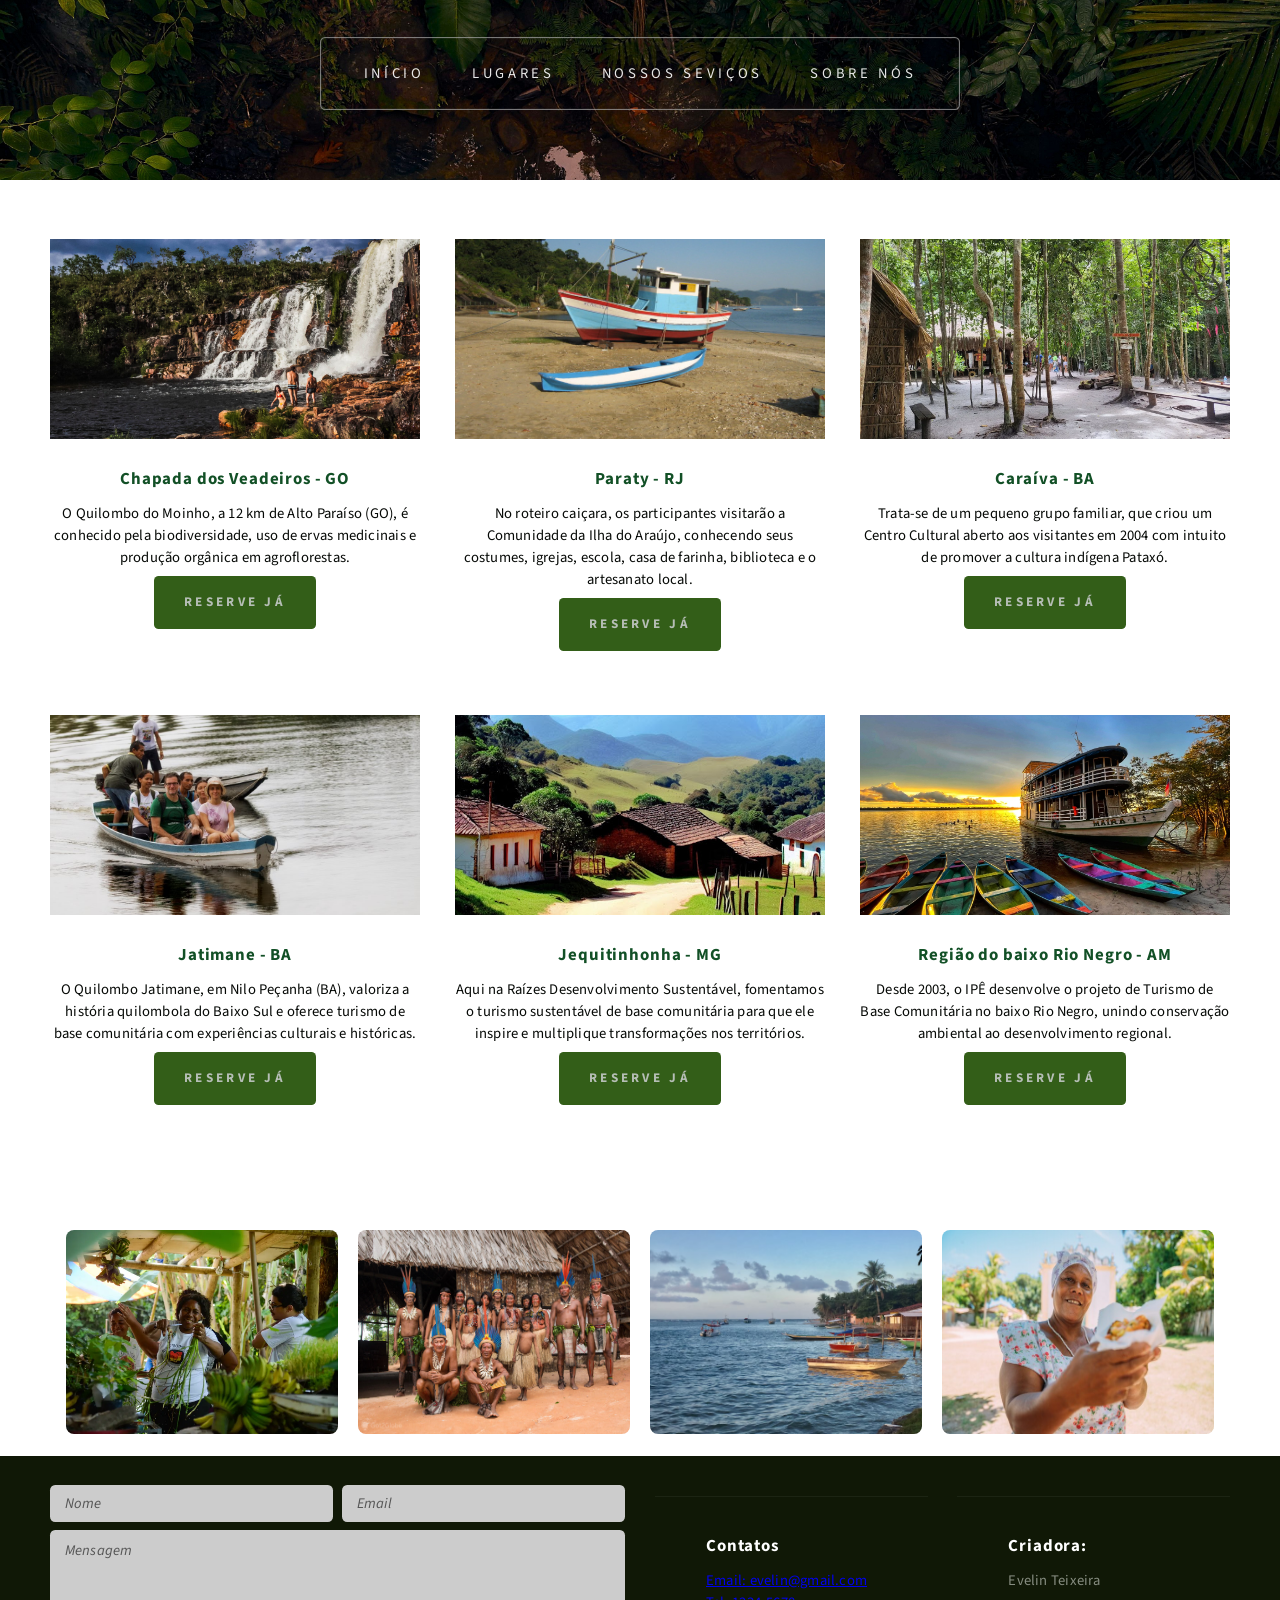
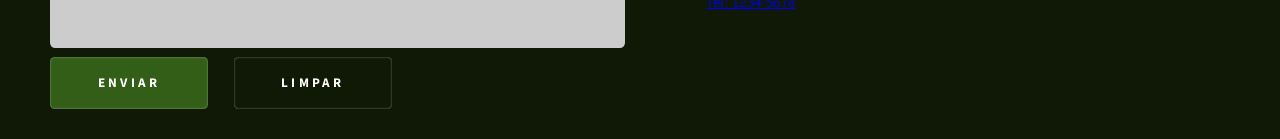
==== commit 6e17b251: "Update left-sidebar.html" ====
--- a/left-sidebar.html
+++ b/left-sidebar.html
@@ -2,7 +2,7 @@
 
 <html>
 	<head>
-		<title>Produção Textual II</title>
+		<title>VivaRaiz</title>
 		<meta charset="utf-8" />
 		<meta name="viewport" content="width=device-width, initial-scale=1, user-scalable=no" />
 		<link rel="stylesheet" href="assets/css/main.css" />
--- a/assets/css/main.css
+++ b/assets/css/main.css
@@ -2249,7 +2249,7 @@
 				}
 
 	.dropotron {
-		background: #222835 url("images/overlay.png");
+		background: #222835 url();
 		background-color: rgba(44, 50, 63, 0.925);
 		padding: 1.25em 1em 1.25em 1em;
 		border-radius: 0.35em;
@@ -2297,18 +2297,12 @@
 		
 			}
 
-
-
-
-
 /* Intro */
 
-	#intro {  /* Posição do botão */
+	#intro { 
 		padding-bottom: 8em;
 		text-align: center;
 	}
-
-
 
 		#intro p.style1 {
 			font-size: 1.5em;
@@ -2338,8 +2332,6 @@
 			margin: 0 auto;
 		}
 
-/* Features */
-
 	#features header.style1 {
 		padding-bottom: 5em;
 	}
@@ -2347,8 +2339,6 @@
 	#features ul.actions {
 		margin-top: 5em;
 	}
-
-
 	
 /* Highlights */
 
@@ -2365,15 +2355,11 @@
 
 /* Main */
 
-
 	#container1 {
-		
-		
 		color: rgba(17, 94, 10, 0.5);
 		padding-bottom: 0.1px;
 	}
 
-		
 		#container1 .title {
 			background: #ffffff url("images/overlay.png");
 			color: #000000;
@@ -2388,9 +2374,6 @@
 
 
 
-		
-
-
 
 
 
@@ -2399,12 +2382,9 @@
 	#footer {
 		background: #fdfbfb url("images/overlay.png");
 		color: #010101;
-		color: rgba(21, 53, 9, 0.5);
+		color: rgba(251, 255, 250, 0.5);
 		padding-bottom: 0.1px;
 	}
-
-	
-
 
 		#footer form input[type="text"],
 		#footer form input[type="email"],
@@ -3120,4 +3100,4 @@
 							margin-top: 0;
 						}
 
-	}+	}
